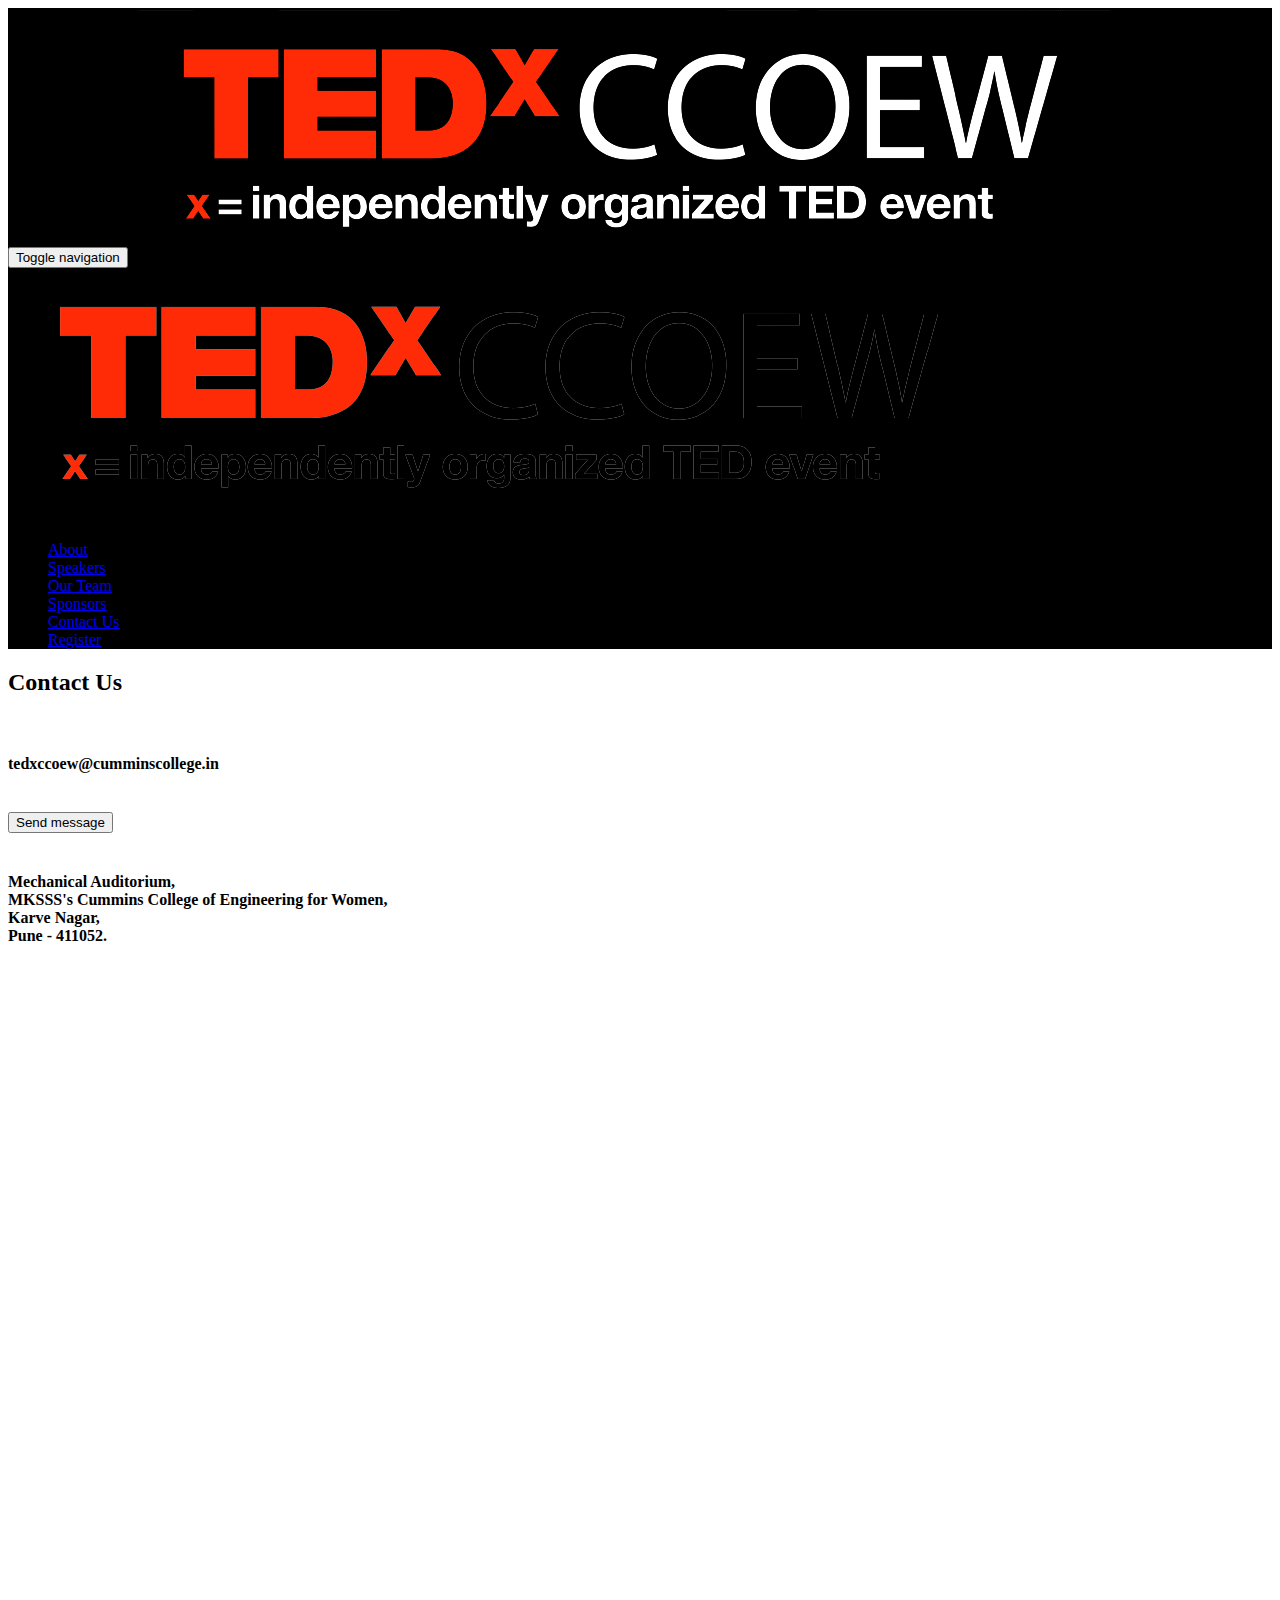
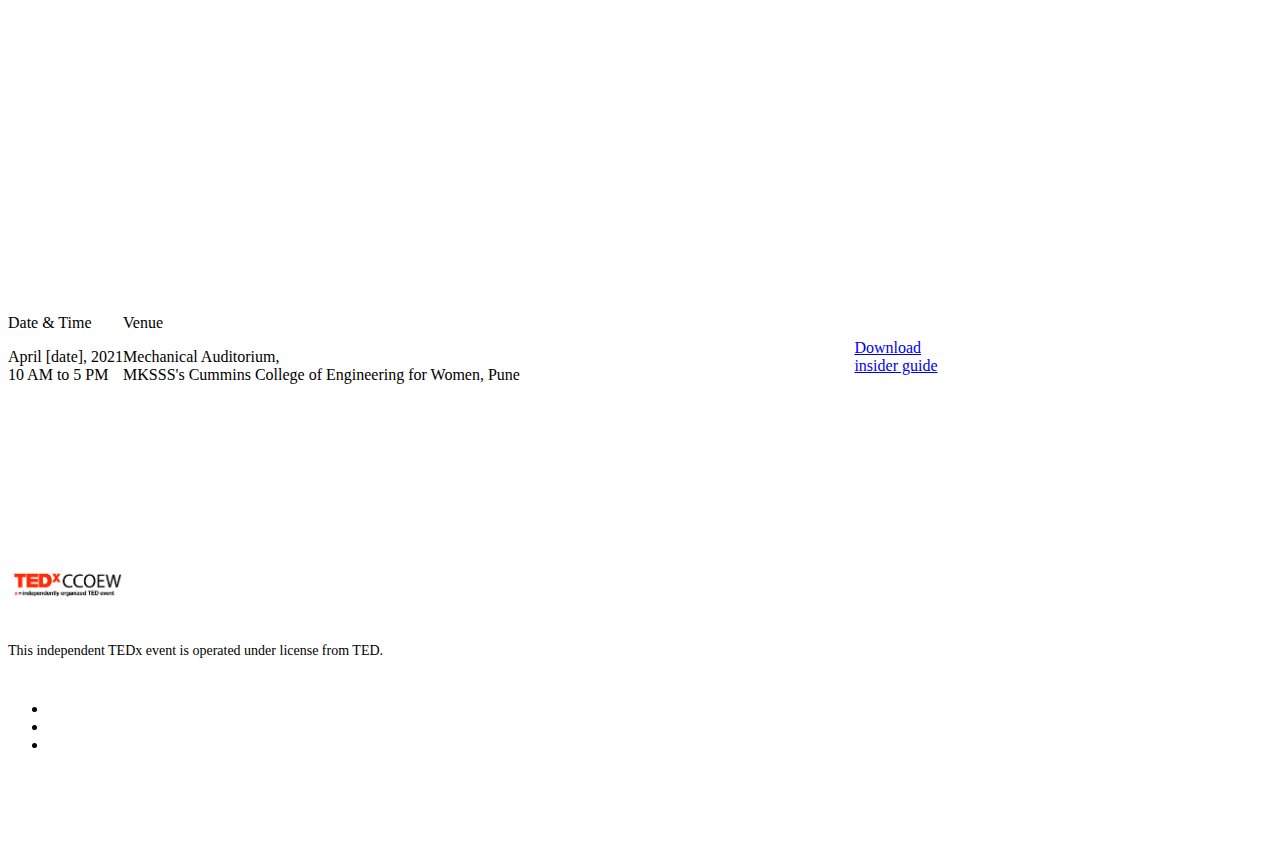
==== contact/index.html @ af70fc8d "map" ====
<!--
  Forked from github.com/faheel/TEDxJMI which is licensed under the terms of the MIT license.
  Using it as a starting point for TEDxCCOEW as allowed in the above license.  
-->

<!DOCTYPE html>
<!--[if lt IE 7]>      <html class="no-js lt-ie9 lt-ie8 lt-ie7" lang="en"> <![endif]-->
<!--[if IE 7]>         <html class="no-js lt-ie9 lt-ie8" lang="en"> <![endif]-->
<!--[if IE 8]>         <html class="no-js lt-ie9" lang="en"> <![endif]-->
<!--[if gt IE 8]><!-->
<html class="no-js" lang="en">
<!--<![endif]-->

<head>
  <meta charset="utf-8">
  <meta name="viewport" content="width=device-width, initial-scale=1.0, maximum-scale=1">
  <meta http-equiv="X-UA-Compatible" content="IE=edge">

  <!-- Title, icon, description and keywords -->
  <title>Contact Us | TEDxCCOEW</title>
  <link rel="shortcut icon" href="../res/images/favicon.ico">
  <meta name="description" content="Contact us at TEDxCCOEW, x = independently organised TED event. [Theme]. This April, at Cummins College of Engineering, Pune.">
  <meta name="keywords" content="TEDx, CCOEW, Cummins College of Engineering, Pune, event, talks">

  <!-- Social media tags -->
  <!-- Open Graph -->
  <meta property="og:title" content="Contact us at TEDxCCOEW">
  <meta property="og:description" content="TEDxCCOEW - [Theme]. This April, at Cummins College of Engineering, Pune.">
  <!-- CHANGE THE FOLLOWING -->
  <meta property="og:image" content="https://tedxjmi.com/res/images/logos/light-social.jpg">
  <meta property="og:url" content="https://tedxjmi.com/contact">
  <!-- Twitter -->
  <meta name="twitter:card" content="summary_large_image">
  <meta name="twitter:site" content="@TEDx_JMI">
  <!-- Google+ -->
  <meta itemprop="name" content="Contact us at TEDxCCOEW">
  <meta itemprop="description" content="TEDxCCOEW - [Theme]. This April, at Cummins College of Engineering, Pune.">
  <meta itemprop="image" content="https://tedxjmi.com/res/images/logos/light-social.jpg">

  <!-- Browser themes -->
  <meta name="theme-color" content="#000">

  <!-- Bootstrap -->
  <link rel="stylesheet" href="../res/css/bootstrap.min.css">

  <!-- Font Icons -->
  <link rel="stylesheet" href="../res/css/font-awesome.min.css">

  <!-- Plugins -->
  <link rel="stylesheet" href="../res/css/flickity.min.css">
  <link rel="stylesheet" href="../res/css/magnific-popup.css">

  <!-- Main styles -->
  <link rel="stylesheet" href="../res/css/main.css">
  <link rel="stylesheet" href="../res/css/style.css">

  <!-- Color skin -->
  <link rel="stylesheet" href="../res/css/color_red.css">

  <!-- Modernizr JS for IE8 support of HTML5 elements and media queries -->
  <!--[if lt IE 8]>
  <script src="../res/js/modernizr.min.js"></script>
  <![endif]-->
</head>

<body id="page-top">
  <!-- Navigation Start -->
  <nav id="navigation" class="navbar navbar-fixed-top navbar-dark">
    <div class="container">
      <div class="row">
        <div class="navbar-header col-lg-3">
          <button type="button" class="navbar-toggle collapsed" data-toggle="collapse" data-target="#navbar">
            <span class="sr-only">Toggle navigation</span>
            <span class="icon-bar"></span>
            <span class="icon-bar"></span>
            <span class="icon-bar"></span>
          </button>

          <a class="navbar-brand font-family-alt letter-spacing-1 text-extra-large text-uppercase" href="/">
            <img class="logo-navbar-dark" src="../res/images/logos/TEDxCCOEW-black-transparent.png" alt=""/>
            <img class="logo-navbar-white" src="../res/images/logos/TEDxCCOEW-white-transparent.png" alt=""/>
          </a>
        </div>
        <!-- //.navbar-header -->

        <div id="navbar" class="navbar-collapse collapse col-lg-9 pull-right">
          <ul class="nav navbar-nav font-family-alt letter-spacing-1 text-uppercase font-weight-700">
            <li><a href="/" class="line-height-unset">About</a></li>
            <li><a href="/speakers/" class="line-height-unset">Speakers</a></li>
            <li><a href="/our-team/" class="line-height-unset">Our Team</a></li>
            <!-- <li><a href="/alumni/" class="line-height-unset">Alumni</a></li> -->
            <li><a href="/sponsors/" class="line-height-unset">Sponsors</a></li>
            <li><a href="#page-top" class="page-scroll">Contact Us</a></li>
            <li class="bg-base-color">
              <a href="/register/" class="line-height-unset width-100">
                Register
              </a>
            </li>
          </ul>
        </div>
        <!-- //.navbar-collapse -->
      </div>
      <!-- //.row -->
    </div>
    <!-- //.container -->
  </nav>
  <!-- //Navigation End -->



  <!-- Section - Contact Start -->
  <section id="contact" class="bg-white-2">
    <div class="container">
      <div class="row no-padding-rl">
        <div class="col-md-12">
          <h2 class="font-family-alt font-weight-700 sm-title-large title-extra-large-2 text-gray-dark-2">
            Contact Us
          </h2>
          <span class="bg-base-color xs-margin-6 xs-no-margin-rl margin-3 no-margin-rl separator-line-extra-thick-long"></span>
        </div>
        <!-- //.col-md-10 -->
      </div>
      <!-- //.row -->

      <div class="row margin-4 no-margin-rl no-margin-bottom">
        <div class="col-md-5 no-padding-rl">
          <div class="row text-center">
            <i class="fa fa-envelope-o display-block text-base-color title-extra-large-2"></i>
            <br>
            <h4 class="font-weight-300 letter-spacing-1">
              <!-- <a href="mailto: tedxccoew@cumminscollege.in">tedxccoew@cumminscollege.in</a> -->
              tedxccoew@cumminscollege.in
            </h4>
          </div>
          <!-- //.row -->

          <!-- <p class="margin-8 no-margin-bottom no-margin-rl font-family-alt text-extra-large">
            Send us your queries by email.<br>
          </p> -->

          <br>

        <div class="row text-center">
          <button onclick=" window.open('https://v1bntyl2d8a.typeform.com/to/i5buuMxM', '_blank')" id="btn-form-contact" class="btn btn-base-color btn-medium" type="button">
            Send message 
          </button>
        </div>
      
<!-- 
          onclick="location.href='https://v1bntyl2d8a.typeform.com/to/i5buuMxM'" -->
          
          <!-- <button>Send us a message</button> -->
          <!-- <form name="contact" action="mailto: tedxccoew@cumminscollege.in" method="post" id="form-contact" enctype=”multipart/form-data” netlify>
            <div class="row margin-4 no-margin-rl">
              <input type="text" placeholder="Your Name" name="name" class="required" required>
              <input type="email" placeholder="Your Email" name="email" class="required email" required>
              <textarea placeholder="Your Message" name="message" class="required" required></textarea>
            </div>
             //.row -->

            <!-- <div class="row margin-4 no-margin-rl">
              <span class="display-block font-family-alt letter-spacing-1 text-gray-dark-2 text-small text-uppercase">
                * Please enter all fields correctly
              </span>
            </div> -->
            <!-- //.row -->

            <!-- <div class="row margin-4 no-margin-rl">
              <button id="btn-form-contact" type="submit" class="btn btn-base-color btn-medium">
                Send Message
              </button>
            </div>
             //row
          </form> -->
        </div>
        <!-- //.col-md-5 -->

        <div class="contact-address col-md-6 col-md-offset-1">
          <div class="row text-center">
            <i class="fa fa-map-marker display-block text-base-color title-extra-large-2"></i>
            <!-- <span class="display-block font-family-alt font-weight-700 letter-spacing-1 margin-5 no-margin-bottom no-margin-rl text-large text-uppercase">
              Our Location
            </span> -->
            <br>
            <h4 class="font-weight-300 letter-spacing-1">
              Mechanical Auditorium,
              <br>MKSSS's Cummins College of Engineering for Women,
              <br>Karve Nagar,
              <br>Pune - 411052.
            </h4>
          </div>
          <!-- //.row -->
          <!-- <div class="row text-center"> -->
            <div class="margin-8 no-margin-bottom no-margin-rl map">
              <!-- <iframe
                src="https://www.google.com/maps/embed?pb=!1m18!1m12!1m3!1d3783.9363813954847!2d73.81371991426745!3d18.48654067504037!2m3!1f0!2f0!3f0!3m2!1i1024!2i768!4f13.1!3m3!1m2!1s0x3bc2bf4376875bc1%3A0x87df75be1910a270!2sMKSSS&#39;s%20Cummins%20College%20of%20Engineering%20For%20Women%2C%20Pune!5e0!3m2!1sen!2sde!4v1612356189813!5m2!1sen!2sde"
                frameborder="0"
                allowfullscreen="">
              </iframe> -->
              <iframe 
                src="https://www.google.com/maps/embed?pb=!1m18!1m12!1m3!1d3783.9363813954847!2d73.81371991426745!3d18.48654067504037!2m3!1f0!2f0!3f0!3m2!1i1024!2i768!4f13.1!3m3!1m2!1s0x3bc2bf4376875bc1%3A0x87df75be1910a270!2sMKSSS&#39;s%20Cummins%20College%20of%20Engineering%20For%20Women%2C%20Pune!5e0!3m2!1sen!2sin!4v1614783598647!5m2!1sen!2sin" 
                width="100%" 
                height="600" 
                style="border:0;" 
                allowfullscreen="100%" 
                loading="lazy">
              </iframe>
            </div>
            <!-- //.map -->
          <!-- </div> -->
          <!-- //.row -->
        </div>
        <!-- //.col-md-6 -->
      </div>
      <!-- //.row -->
    </div>
    <!-- //.container -->
  </section>
  <!-- //Section - Contact End -->



  <!-- Section - Event banner start -->
  <section id="event-banner" class="bg-white pull-up">
    <div class="container">
      <div class="row">
        <div class="col-sm-4 text-center">
          <i class="fa fa-clock-o display-block text-base-color title-extra-large-2"></i>
          <span class="display-block font-family-alt font-weight-700 letter-spacing-1 margin-5 no-margin-bottom no-margin-rl text-large text-uppercase">
            Date &amp; Time
          </span>
          <p class="margin-3 font-family-alt no-margin-bottom no-margin-rl title-small text-gray-dark-2">
            April [date], 2021<br>
            10 AM to 5 PM
          </p>
        </div>
        <!-- //.col-sm-4 -->

        <div class="col-sm-4 xs-margin-8 xs-no-margin-bottom xs-no-margin-rl text-center">
          <i class="fa fa-map-marker display-block text-base-color title-extra-large-2"></i>
          <span class="display-block font-family-alt font-weight-700 letter-spacing-1 margin-5 no-margin-bottom no-margin-rl text-large text-uppercase">
            Venue
          </span>
          <p class="margin-3 font-family-alt no-margin-bottom no-margin-rl title-small text-gray-dark-2">
            Mechanical Auditorium,<br>
            MKSSS's Cummins College of Engineering for Women, Pune
          </p>
        </div>
        <!-- //.col-sm-4 -->

        <!-- FLOW OF EVENTS THINGY FOR THE EVENT - TO BE ADDED -->
        <div id="banner-registration" class="col-sm-4 xs-margin-8 xs-no-margin-bottom xs-no-margin-rl text-center">
          <a href="/res/insider_guide.pdf" class="btn btn-outline-base-color sm-btn-medium btn-large no-margin-rl">
            <span>Download<br>insider guide</span>
          </a>
        </div>
        <!-- //.col-sm-4 -->
      </div>
      <!-- //.row -->
    </div>
  </section>
  <!-- //Section - Event banner end -->



  <!-- Section - Parallax banner start -->
  <section id="home-bg-parallax" class="height-50 no-padding overflow-hidden width-100">
    <!-- BG Parallax -->
    <div class="bg-parallax bg-overlay-black-5 width-100"></div>

    <div class="display-table height-100 position-absolute position-top position-left width-100">
      <div class="display-table-cell vertical-align-middle">
        <div class="container">
          <div class="row">
            <div class="countdown-timer">
              <div class="days">
                <span class="value">00</span>
                <span class="label">DAYS</span>
              </div>
              <div class="hours">
                <span class="value">00</span>
                <span class="label">HOURS</span>
              </div>
              <div class="minutes">
                <span class="value">00</span>
                <span class="label">MINS</span>
              </div>
              <div class="seconds">
                <span class="value">00</span>
                <span class="label">SEC</span>
              </div>
            </div>
          </div>
          <!-- //.row -->
        </div>
        <!-- //.container -->
      </div>
      <!-- //.display-table-cell -->
    </div>
    <!-- //.display-table -->
  </section>
  <!-- //Section - Parallax banner end -->



  <!-- Footer Start -->
  <footer class="footer bg-white">
    <div class="container">
      <div class="row">
        <div class="col-sm-4">
          <div class="footer-logo xs-text-center">
            <img src="../res/images/logos/TEDxCCOEW-white.png" alt="">
          </div>
          <!-- //.footer-logo -->
          <p class="disclaimer xs-text-center">
            This independent TEDx event is operated under license from TED.
          </p>
          <!-- //.disclaimer -->
        </div>
        <!-- //.col-sm-4 -->

        <div class="col-sm-8">
          <div class="footer-social text-right">
            <ul class="list-inline list-unstyled no-margin xs-text-center xs-title-small title-medium">
              <li><a href="https://www.facebook.com/tedxccoew2021"><i class="fa fa-facebook"></i></a></li>
              <!-- <li><a href="https://twitter.com/TEDx_JMI"><i class="fa fa-twitter"></i></a></li> -->
              <li><a href="https://www.linkedin.com/company/tedxccoew/"><i class="fa fa-linkedin"></i></a></li>
              <li><a href="https://www.instagram.com/tedxccoew/"><i class="fa fa-instagram"></i></a></li>
            </ul>
          </div>
          <!-- //.footer-social -->
        </div>
        <!-- //.col-sm-8 -->
      </div>
      <!-- //.row -->
    </div>
    <!-- //.container -->
  </footer>
  <!-- //Footer End -->


  <!-- Scroll to top -->
  <a href="#page-top" class="page-scroll scroll-to-top"><i class="fa fa-angle-up"></i></a>


  <!-- jQuery -->
  <script src="../res/js/jquery.min.js"></script>

  <!-- Bootstrap -->
  <script src="../res/js/bootstrap.min.js"></script>

  <!-- Plugins -->
  <script src="../res/js/pace.min.js"></script>
  <script src="../res/js/debouncer.min.js"></script>
  <script src="../res/js/jquery.easing.min.js"></script>
  <script src="../res/js/jquery.inview.min.js"></script>
  <script src="../res/js/jquery.matchHeight.js"></script>
  <script src="../res/js/isotope.pkgd.min.js"></script>
  <script src="../res/js/imagesloaded.pkgd.min.js"></script>
  <script src="../res/js/flickity.pkgd.min.js"></script>
  <script src="../res/js/jquery.magnific-popup.min.js"></script>
  <script src="../res/js/jquery.validate.min.js"></script>

  <!-- BG Parallax JS -->
  <script src="../res/js/TweenMax.min.js"></script>
  <script src="../res/js/ScrollMagic.min.js"></script>
  <script src="../res/js/animation.gsap.min.js"></script>

  <!-- Theme -->
  <script src="../res/js/main.js"></script>

  <!-- Countdown -->
  <script src="../res/js/jquery.countdown.min.js"></script>
  <script src="../res/js/countdown.js"></script>

</body>

</html>
---- res/css/style.css ----
/*
  Table of contents
  -----------------
  01. Navbar
  02. Section - Home
    - Home BG Static (default)
    - Home BG Parallax
    - Home BG Slideshow
    - Home BG Slider
  03. Countdown
  04. Intro
  05. Section - Team
  06. Section - Speakers
  07. Section - Venue
  08. Section - Schedule
    - Carousel Schedule
    - Timeline
  09. Milestones
  10. Section - FAQ
    - Accordions
    - Nav Stacked
  11. Section - Ticket
    - Testimonial
    - Pricing
  12. Section - Register
  13. Section - Contact
    - Google map
    - Forms
  14. Event bottom banner
  15. Countdown timer
  16. Footer
  17. Responsive images
  18. Features box
*/



/*
  Navbar
  ------
*/

.navbar-dark {
  background-color: black;
}

.navbar-fixed-top .navbar-collapse,
.navbar-fixed-bottom .navbar-collapse {
  max-height: inherit;
}



/*
  Section - Home
  --------------
*/

/* Home BG Static (default) */

#home {
  background: url("../images/ccoew-bg-1.jpg");
}


/* Home BG Parallax */

#home-bg-parallax > .bg-parallax {
  background: url("../images/bg-parallax.jpg");
}


/* Home BG Slideshow */

#home-bg-slideshow .bg-slideshow-wrapper .slides > .bg-cover:nth-child(1) {
  background: url("../images/ccoew-bg-1.jpg");
}
#home-bg-slideshow .bg-slideshow-wrapper .slides > .bg-cover:nth-child(2) {
  background: url("../images/ccoew-bg-2.jpg");
}
#home-bg-slideshow .bg-slideshow-wrapper .slides > .bg-cover:nth-child(3) {
  background: url("../images/ccoew-bg-3.jpg");
}


/* Home BG Slider */

#home-bg-slider .bg-slider-wrapper .flickity-slider .bg-cover:nth-child(1) {
  background: url("../images/ccoew-bg-1.jpg");
}
#home-bg-slider .bg-slider-wrapper .flickity-slider .bg-cover:nth-child(2) {
  background: url("../images/ccoew-bg-2.jpg");
}
#home-bg-slider .bg-slider-wrapper .flickity-slider .bg-cover:nth-child(3) {
  background: url("../images/ccoew-bg-3.jpg");
}
#home-bg-slideshow .display-table-cell,
#home-bg-slider .display-table-cell {
  position: relative;
  z-index: 20;
}



/*
  Countdown
  ---------
*/

.countdown {
  -webkit-box-shadow: 5px 5px 30px 0px rgba(0, 0, 0, 0.03);
  -moz-box-shadow: 5px 5px 30px 0px rgba(0, 0, 0, 0.03);
  box-shadow: 5px 5px 30px 0px rgba(0, 0, 0, 0.03);
  top: -35px;
  z-index: 20;
}
.countdown .clock {
  height: 70px;
  text-align: center;
}
@media (min-width: 992px) {
  .countdown .clock {
    height: 88px;
    text-align: right;
  }
}
.countdown .clock-item {
  color: #ffffff;
  font-family: "Catamaran", sans-serif;
  border-radius: 2px;
  display: inline-block;
  height: 100%;
  letter-spacing: 1px;
  margin-right: 5px;
  position: relative;
  text-align: center;
  text-transform: uppercase;
  width: 60px;
}
.countdown .clock-item:last-child {
  margin-right: 0;
}
@media (min-width: 992px) {
  .countdown .clock-item {
    margin-right: 7px;
    width: 75px;
  }
}



/*
  Intro
  -----
*/

#intro .features-box .bg-cover {
  -ms-backface-visibility: hidden;
  -moz-backface-visibility: hidden;
  -webkit-backface-visibility: hidden;
  height: 192px;
}
#intro .features-box:nth-child(1) .bg-cover {
  background-image: url("../images/intro-1.jpg");
}
#intro .features-box:nth-child(2) .bg-cover {
  background-image: url("../images/intro-2.jpg");
}
#intro .features-box:nth-child(3) .bg-cover {
  background-image: url("../images/intro-3.jpg");
}



/*
  Section - Team
  --------------
*/

.member-box {
  margin-bottom: 24px;
}

.member-box .img-wrapper {
  object-fit: cover;
}

.organizer-coorganizer {
  display: flex;
  align-items: center;
  justify-content: center;
}



/*
  Section - Speakers
  ------------------
*/

.speaker-box {
  margin-bottom: 24px;
}



/*
  Section - Venue
  ---------------
*/

#venue {
  background-image: url("../images/bg-venue.jpg");
  background-position: center bottom !important;
}



/*
  Section - Schedule
  ------------------
*/

#schedule .nav-tabs > li.active > a,
#schedule .nav-tabs > li.active > a:hover,
#schedule .nav-tabs > li.active > a:focus {
  background-color: #626262;
  color: #ffffff;
}
#schedule .nav-tabs > li > a {
  color: #272727;
}
#schedule .td-session-number {
  width: 110px;
}


/* Carousel Schedule */

.carousel-schedule .carousel-cell {
  width: 100%;
}
@media (min-width: 768px) {
  .carousel-schedule .carousel-cell {
    width: 50%;
  }
}


/* Timeline */

.flickity-enabled.is-draggable .flickity-viewport,
.flickity-enabled.is-draggable .flickity-viewport.is-pointer-down {
  cursor: url("../images/icons/left-right-dark.png"), move;
  cursor: url("../images/icons/left-right-dark.png"), -webkit-grab;
  cursor: url("../images/icons/left-right-dark.png"), grab;
}
.timeline ul {
  margin-left: 20px;
  padding: 15px 0 20px;
}
.timeline ul:before {
  background-color: #dfdfdf;
  border-radius: 50%;
  bottom: 0;
  content: '';
  display: block;
  height: 8px;
  left: 0;
  margin-left: -4px;
  position: absolute;
  width: 8px;
}
.timeline-item {
  padding: 13px 0 13px 33px;
}
.timeline-item:before {
  background-color: #ffffff;
  border: 1px solid #989898;
  border-radius: 50%;
  content: '';
  display: block;
  height: 12px;
  left: 0;
  margin-left: -6px;
  margin-top: -6px;
  position: absolute;
  top: 50%;
  width: 12px;
}
.timeline-item.highlight:before {
  background-color: #989898;
  border: 1px solid #989898;
}
.timeline-content {
  -webkit-box-shadow: 5px 5px 30px 0px rgba(0, 0, 0, 0.03);
  -moz-box-shadow: 5px 5px 30px 0px rgba(0, 0, 0, 0.03);
  box-shadow: 5px 5px 30px 0px rgba(0, 0, 0, 0.03);
  padding: 16px;
}



/*
  Milestones
  ----------
*/

#milestones {
  background-image: url("../images/bg-milestones.jpg");
}



/*
  Section - FAQ
  -------------
*/

/* Accordions */

.panel-group .panel {
  border: 1px solid #dfdfdf;
  -webkit-box-shadow: none;
  box-shadow: none;
  margin-bottom: 17px;
}
.panel-group .panel:last-child {
  margin-bottom: 0;
}
.panel-group .panel.active .panel-heading {
  background-color: #989898;
}
.panel-group .panel.active .panel-heading .panel-title a {
  color: #ffffff;
}
.panel-group .panel.active .panel-heading .panel-title a:before {
  color: #ffffff;
}
.panel-group .panel + .panel {
  margin-top: 0;
}
.panel-group .panel-heading + .panel-collapse > .panel-body {
  border-top: 1px solid #dfdfdf;
}
.panel-heading {
  background-color: transparent;
  border-radius: 0;
  padding: 0;
}
.panel-title a {
  color: #272727;
  display: block;
  padding: 14px 18px 14px 38px;
  position: relative;
}
.panel-title a:before {
  color: #989898;
  content: '\f107';
  display: block;
  font-family: "FontAwesome", sans-serif;
  font-size: 14px;
  left: 0;
  padding: 14px 18px;
  position: absolute;
  top: 0;
}
.panel-title a.collapsed:before {
  content: '\f105';
}
.panel-title a span {
  margin-right: 4px;
}
.panel-body {
  padding: 18px 20px 8px;
}
.panel-body p {
  max-width: 600px;
}


/* Nav Stacked */

.nav.nav-pills.nav-stacked > li:first-child > a {
  border-top-right-radius: 4px !important;
  border-top-left-radius: 4px !important;
}
.nav.nav-pills.nav-stacked > li:last-child > a {
  border-bottom-right-radius: 4px !important;
  border-bottom-left-radius: 4px !important;
}
.nav.nav-pills.nav-stacked > li > a {
  color: #272727;
  padding: 14px 18px;
}



/*
  Section - Ticket
*/

/* Testimonial */

.testimonial {
  max-width: 400px;
}
.testimonial-avatar {
  margin-top: 25px;
}
.testimonial-avatar img {
  left: 0;
  max-height: 75px;
  position: absolute;
  top: 0;
}
.testimonial-avatar-label {
  height: 75px;
  padding-left: 95px;
}


/* Pricing */

.pricing.box-shadow-yes {
  -webkit-box-shadow: 5px 5px 30px 0px rgba(0, 0, 0, 0.05);
  -moz-box-shadow: 5px 5px 30px 0px rgba(0, 0, 0, 0.05);
  box-shadow: 5px 5px 30px 0px rgba(0, 0, 0, 0.05);
}
.pricing.box-shadow-yes:hover {
  -webkit-box-shadow: 5px 5px 50px 0px rgba(0, 0, 0, 0.1);
  -moz-box-shadow: 5px 5px 50px 0px rgba(0, 0, 0, 0.1);
  box-shadow: 5px 5px 50px 0px rgba(0, 0, 0, 0.1);
}
.pricing-dollar {
  bottom: 28px;
}
.pricing ul > li {
  position: relative;
  margin-top: 10px;
}
.pricing ul > li.check-mark {
  padding-left: 32px;
}
.pricing ul > li.check-mark:before {
  background-color: #989898;
  border-radius: 50%;
  color: #ffffff;
  content: '\2713';
  display: block;
  font-size: 11px;
  left: 0;
  line-height: 20px;
  height: 18px;
  position: absolute;
  text-align: center;
  top: 1px;
  width: 18px;
}
.pricing ul > li:first-child {
  margin-top: 0;
}



/*
  Section - Register
  ------------------
*/

#register {
  background-image: url("../images/bg-register.jpg");
}
#register .form-wrapper {
  background: rgba(0, 0, 0, 0.8);
}
#register textarea {
  height: 120px;
}



/*
  Section - Contact
  -----------------
*/

#form-contact textarea {
  height: 120px;
  margin-bottom: 0;
}
@media (max-width: 991px) {
  #form-contact button {
    margin-top: 20px;
  }
}


@media (max-width: 991px) {
  .contact-address {
    margin-top: 48px;
    padding-top: 32px;
    border-top: 1px solid #dfdfdf;
  }
}


/* Google map */

.map {
  position: relative;
  padding-bottom: 100%;    /* aspect ratio 1:1 */
  height: 0;
  overflow: hidden;
}
@media (min-width:420px) {
  .map {
    padding-bottom: 75%;    /* aspect ratio 3:4 */
  }
}
@media (min-width:540px) {
  .map {
    padding-bottom: 60%;    /* aspect ratio 3:5 */
  }
}
@media (min-width:800px) {
  .map {
    padding-bottom: 75%;    /* aspect ratio 3:4 */
  }
}
.map iframe {
  position: absolute;
  border: 0;
  top: 0;
  left: 0;
  width: 100% !important;
  height: 100% !important;
}


/* Forms */

.form {
  position: relative;
  height: 0;
  overflow: hidden;
  border: 0;
}
.form iframe {
  position: absolute;
  top: 0;
  left: 0;
  width: 100% !important;
  height: 100% !important;
}
#volunteer-form {
  padding-bottom: 3000px;    /* height */
}
#nominate-speaker-form {
  padding-bottom: 1950px;    /* height */
}



/*
  Event bottom banner
  -------------------
*/
#event-banner {
  background-image: url("https://toptal.com/designers/subtlepatterns/patterns/whitediamond.png");
}
#event-banner .row {
  display: flex;
  flex-direction: column;
}
#event-banner .row #banner-registration {
  margin-left: auto;
  margin-right: auto;
}
@media (min-width: 768px) {
  #event-banner .row {
    flex-direction: row;
  }
  #event-banner .row #banner-registration {
    margin: auto;
  }
}



/*
  Countdown timer
  ---------------
*/

.countdown-timer {
  display: flex;
  justify-content: center;
}
.countdown-timer div {
  display: flex;
  flex-direction: column;
  padding-left: 2%;
  padding-right: 2%;
}
.countdown-timer .value {
  font-family: Roboto, sans-serif;
  font-size: 36px;
  font-weight: 800;
  color: white;
  align-self: center;
}
.countdown-timer .label {
  font-family: Catamaran, sans-serif;
  font-size: 16px;
  font-weight: 500;
  color: rgba(255, 255, 255, 0.75);
  padding-top: 8px;
  align-self: center;
}
@media (min-width:420px) {
  .countdown-timer .value {
    font-size: 48px;
  }
  .countdown-timer .label {
    padding-top: 16px;
  }
}
@media (min-width:600px) {
  .countdown-timer .value {
    font-size: 56px;
  }
  .countdown-timer .label {
    font-size: 18px;
  }
}
@media (min-width:900px) {
  .countdown-timer .value {
    font-size: 64px;
  }
  .countdown-timer .label {
    padding-top: 24px;
  }
}



/*
  Footer
  ------
*/

.footer {
  padding: 50px 0 32px;
}
.footer-logo {
  padding-bottom: 25px;
}
.footer-logo img {
  width: 120px;
}
.footer .disclaimer {
  padding-bottom: 25px;
  font-size: 14px;
}
.footer-social {
  padding-bottom: 20px;
}
@media (min-width: 768px) {
  .footer-social {
    padding-bottom: 50px;
  }
}
.footer-social ul > li {
  padding-right: 15px;
  padding-left: 15px;
}
@media (min-width: 768px) {
  .footer-social ul > li {
    padding-right: 20px;
    padding-left: 20px;
  }
}
.footer-copyright {
  padding-top: 32px;
}



/*
  Responsive images
  -----------------
*/

.img-wrapper {
  position: relative;
  padding-bottom: 133.33%;    /* 4:3 aspect ratio */
  overflow: hidden;
  width: 100%;
}
.img-wrapper img {
  position: absolute;
  top: 0;
  left: 0;
  height: 100%;
  margin: auto;
}



/*
  Features box
  ------------
*/

@media (min-width: 768px) {
  .row .features-box {
    margin-bottom: 15px;
  }
  .row .features-box:last-child {
    margin-bottom: 0;
  }
}
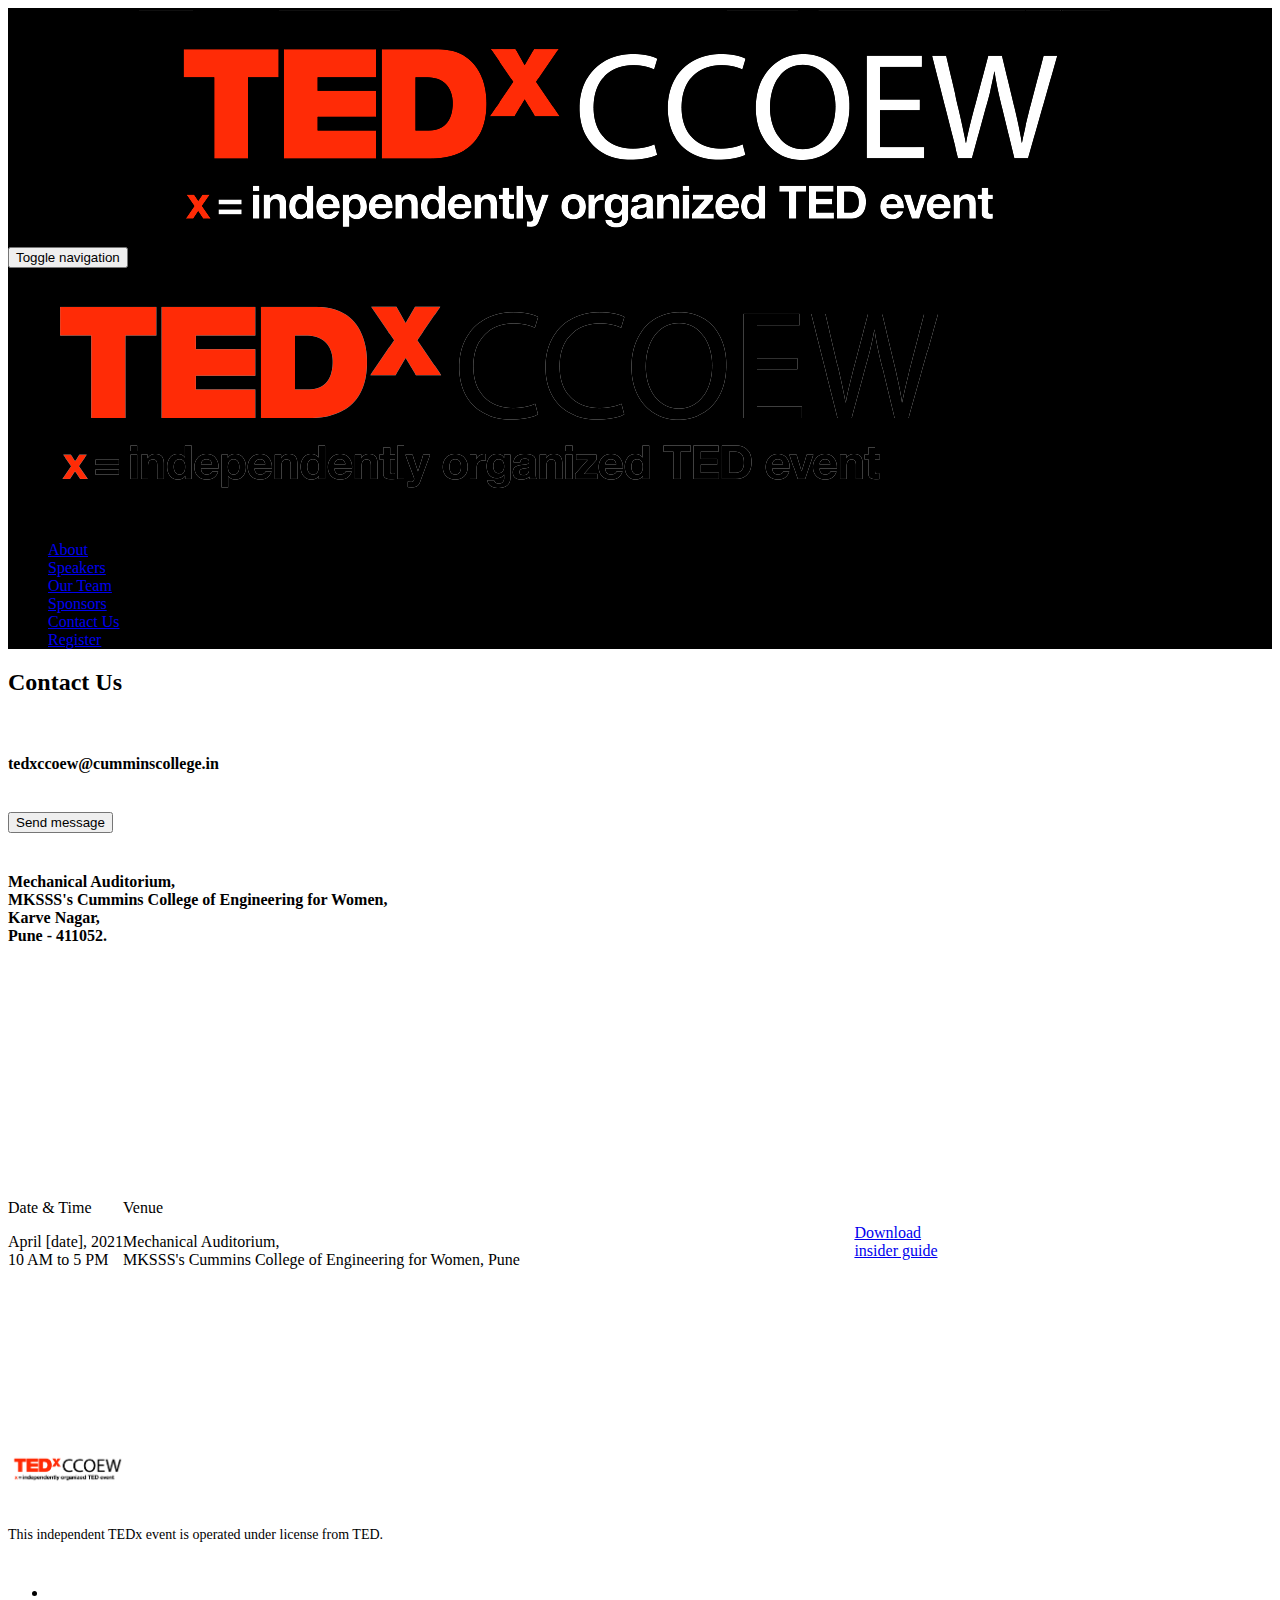
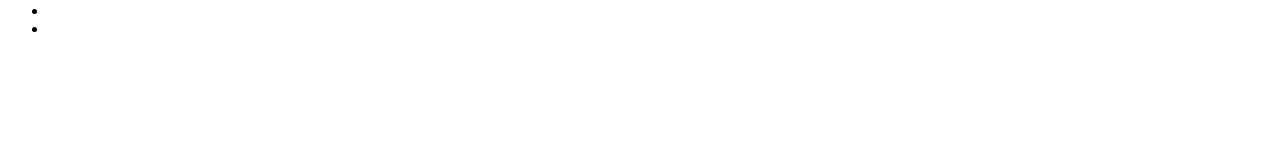
==== commit f603d261: "map" ====
--- a/contact/index.html
+++ b/contact/index.html
@@ -191,21 +191,30 @@
           </div>
           <!-- //.row -->
           <!-- <div class="row text-center"> -->
-            <div class="margin-8 no-margin-bottom no-margin-rl map">
+            <!-- <div class="margin-8 no-margin-bottom no-margin-rl map"> -->
               <!-- <iframe
                 src="https://www.google.com/maps/embed?pb=!1m18!1m12!1m3!1d3783.9363813954847!2d73.81371991426745!3d18.48654067504037!2m3!1f0!2f0!3f0!3m2!1i1024!2i768!4f13.1!3m3!1m2!1s0x3bc2bf4376875bc1%3A0x87df75be1910a270!2sMKSSS&#39;s%20Cummins%20College%20of%20Engineering%20For%20Women%2C%20Pune!5e0!3m2!1sen!2sde!4v1612356189813!5m2!1sen!2sde"
                 frameborder="0"
                 allowfullscreen="">
               </iframe> -->
-              <iframe 
+              <!-- <iframe 
                 src="https://www.google.com/maps/embed?pb=!1m18!1m12!1m3!1d3783.9363813954847!2d73.81371991426745!3d18.48654067504037!2m3!1f0!2f0!3f0!3m2!1i1024!2i768!4f13.1!3m3!1m2!1s0x3bc2bf4376875bc1%3A0x87df75be1910a270!2sMKSSS&#39;s%20Cummins%20College%20of%20Engineering%20For%20Women%2C%20Pune!5e0!3m2!1sen!2sin!4v1614783598647!5m2!1sen!2sin" 
                 width="100%" 
                 height="600" 
                 style="border:0;" 
-                allowfullscreen="100%" 
+                allowfullscreen="" 
                 loading="lazy">
               </iframe>
-            </div>
+            </div> -->
+            <div style="width: 100%; margin-top: 50px;">
+              <iframe 
+                src="https://www.google.com/maps/embed?pb=!1m18!1m12!1m3!1d3783.9363813954847!2d73.81371991426745!3d18.48654067504037!2m3!1f0!2f0!3f0!3m2!1i1024!2i768!4f13.1!3m3!1m2!1s0x3bc2bf4376875bc1%3A0x87df75be1910a270!2sMKSSS&#39;s%20Cummins%20College%20of%20Engineering%20For%20Women%2C%20Pune!5e0!3m2!1sen!2sde!4v1612356189813!5m2!1sen!2sde" 
+                width="100%" 
+                height="200" 
+                frameborder="0" 
+                style="border:0">
+              </iframe>
+           </div>
             <!-- //.map -->
           <!-- </div> -->
           <!-- //.row -->
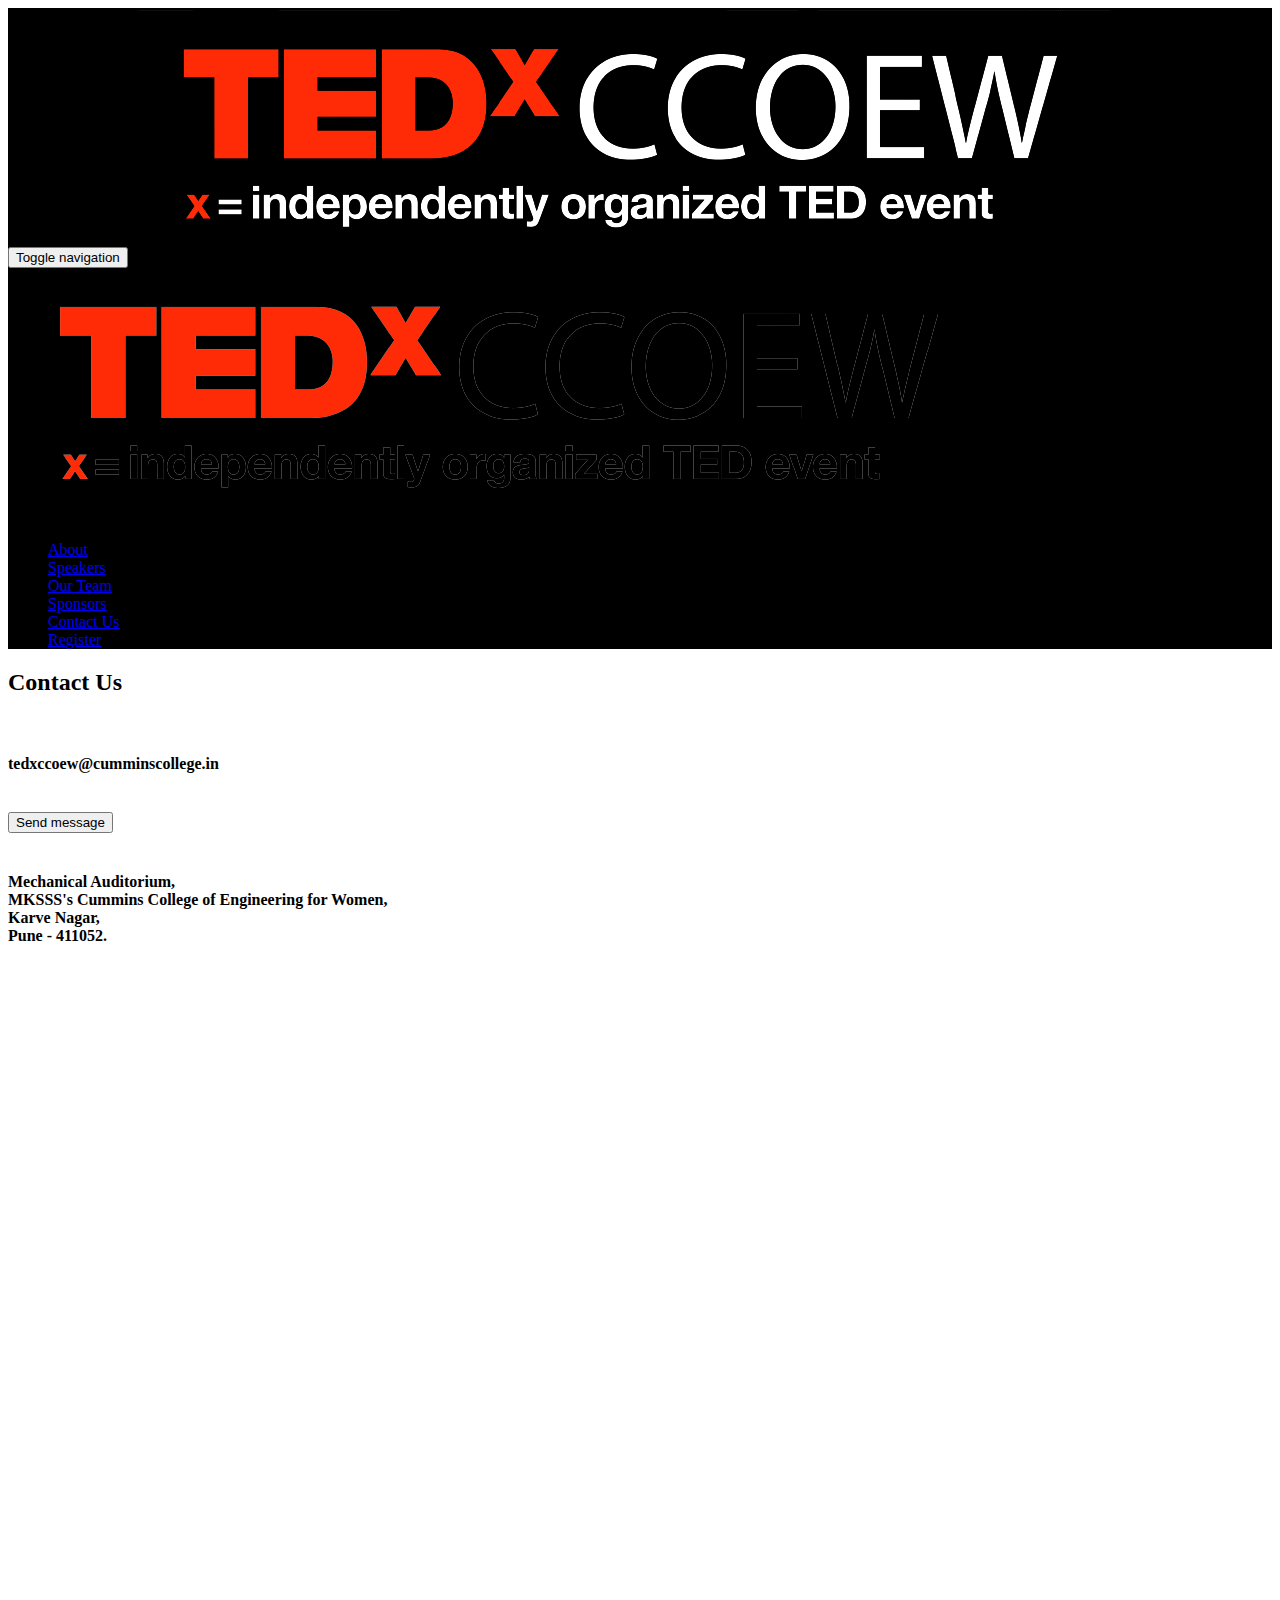
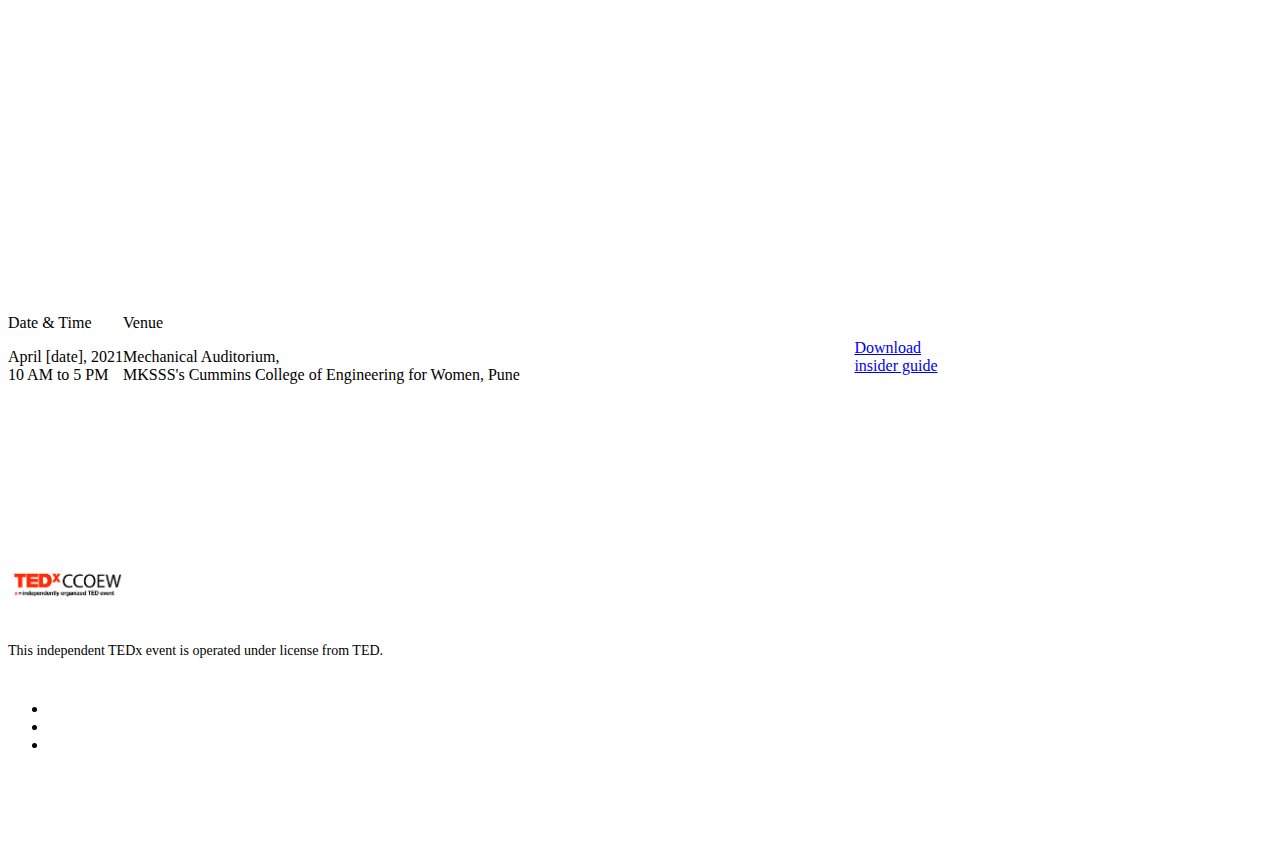
==== commit 3238e200: "map" ====
--- a/contact/index.html
+++ b/contact/index.html
@@ -191,12 +191,12 @@
           </div>
           <!-- //.row -->
           <!-- <div class="row text-center"> -->
-            <!-- <div class="margin-8 no-margin-bottom no-margin-rl map"> -->
-              <!-- <iframe
+            <div class="margin-8 no-margin-bottom no-margin-rl map">
+              <iframe
                 src="https://www.google.com/maps/embed?pb=!1m18!1m12!1m3!1d3783.9363813954847!2d73.81371991426745!3d18.48654067504037!2m3!1f0!2f0!3f0!3m2!1i1024!2i768!4f13.1!3m3!1m2!1s0x3bc2bf4376875bc1%3A0x87df75be1910a270!2sMKSSS&#39;s%20Cummins%20College%20of%20Engineering%20For%20Women%2C%20Pune!5e0!3m2!1sen!2sde!4v1612356189813!5m2!1sen!2sde"
                 frameborder="0"
                 allowfullscreen="">
-              </iframe> -->
+              </iframe>
               <!-- <iframe 
                 src="https://www.google.com/maps/embed?pb=!1m18!1m12!1m3!1d3783.9363813954847!2d73.81371991426745!3d18.48654067504037!2m3!1f0!2f0!3f0!3m2!1i1024!2i768!4f13.1!3m3!1m2!1s0x3bc2bf4376875bc1%3A0x87df75be1910a270!2sMKSSS&#39;s%20Cummins%20College%20of%20Engineering%20For%20Women%2C%20Pune!5e0!3m2!1sen!2sin!4v1614783598647!5m2!1sen!2sin" 
                 width="100%" 
@@ -204,9 +204,9 @@
                 style="border:0;" 
                 allowfullscreen="" 
                 loading="lazy">
-              </iframe>
-            </div> -->
-            <div style="width: 100%; margin-top: 50px;">
+              </iframe> -->
+            </div>
+            <!-- <div style="width: 100%; margin-top: 50px;">
               <iframe 
                 src="https://www.google.com/maps/embed?pb=!1m18!1m12!1m3!1d3783.9363813954847!2d73.81371991426745!3d18.48654067504037!2m3!1f0!2f0!3f0!3m2!1i1024!2i768!4f13.1!3m3!1m2!1s0x3bc2bf4376875bc1%3A0x87df75be1910a270!2sMKSSS&#39;s%20Cummins%20College%20of%20Engineering%20For%20Women%2C%20Pune!5e0!3m2!1sen!2sde!4v1612356189813!5m2!1sen!2sde" 
                 width="100%" 
@@ -214,7 +214,7 @@
                 frameborder="0" 
                 style="border:0">
               </iframe>
-           </div>
+           </div> -->
             <!-- //.map -->
           <!-- </div> -->
           <!-- //.row -->
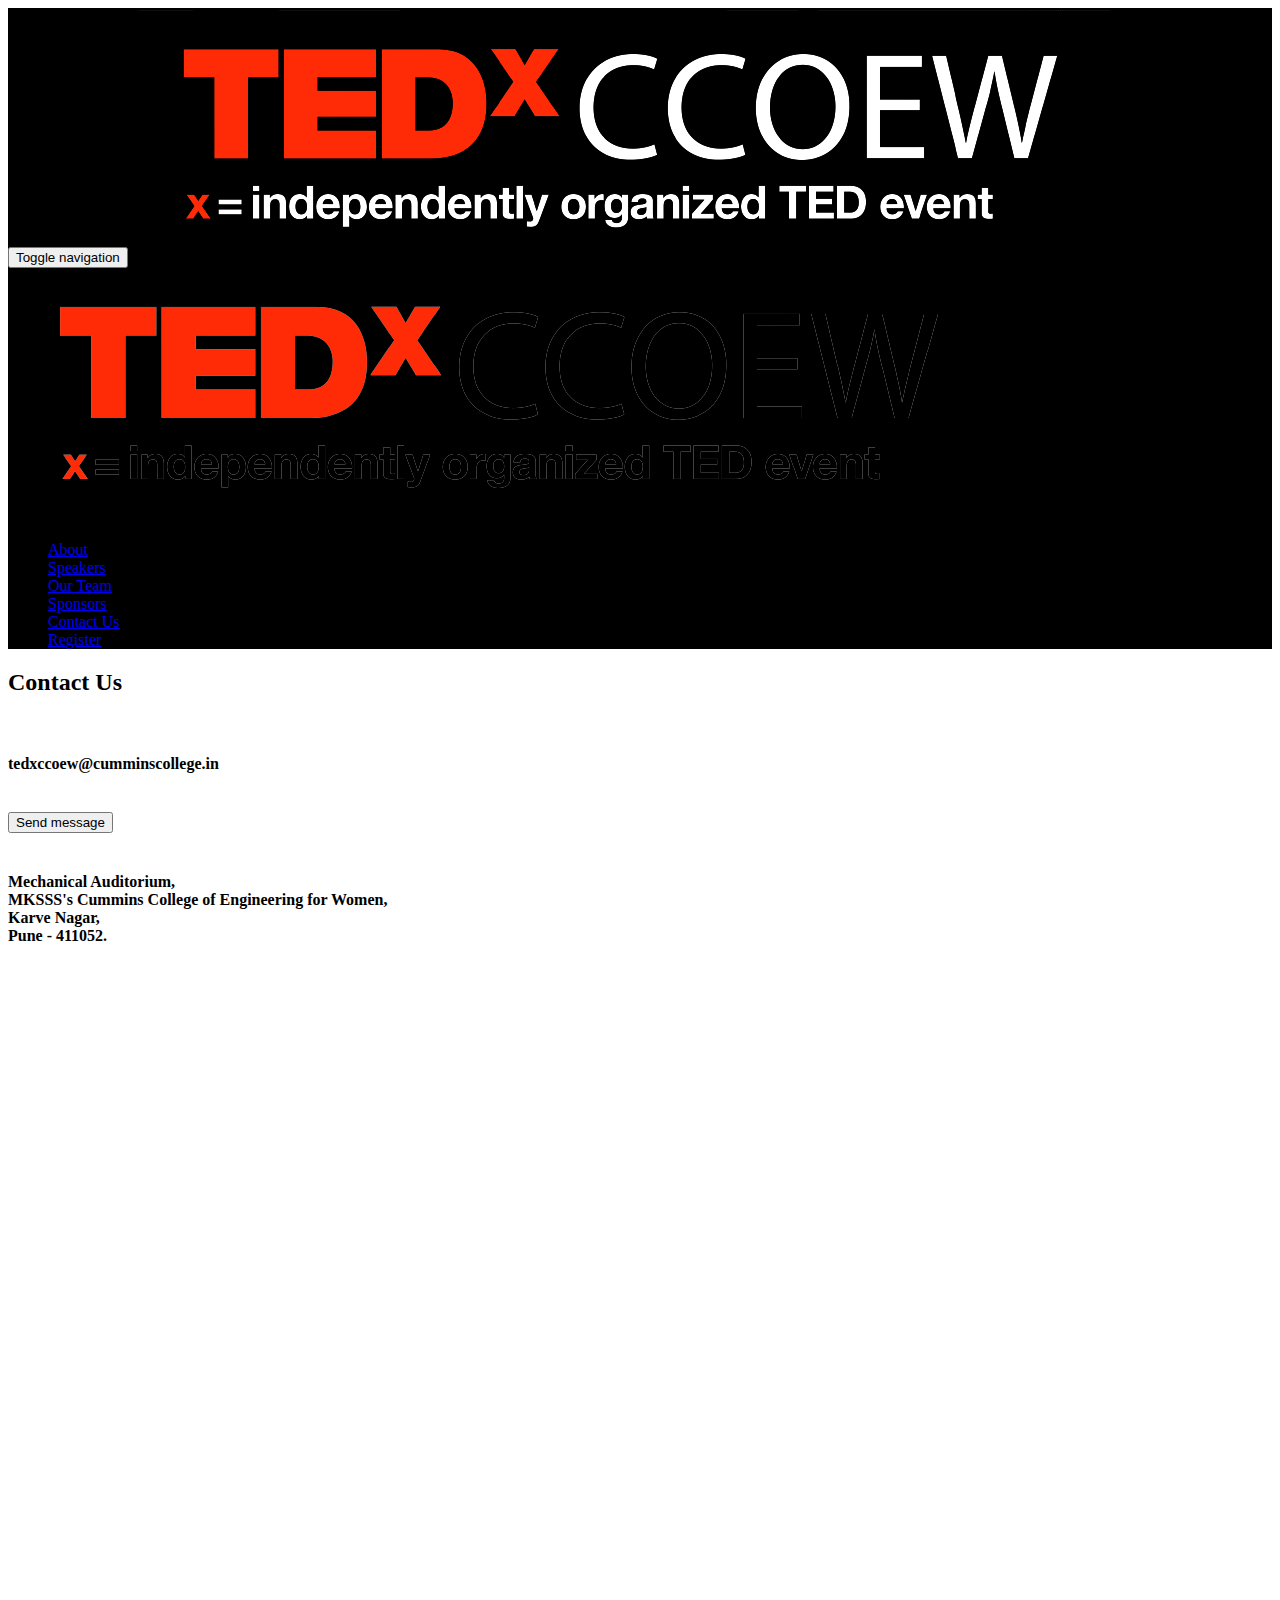
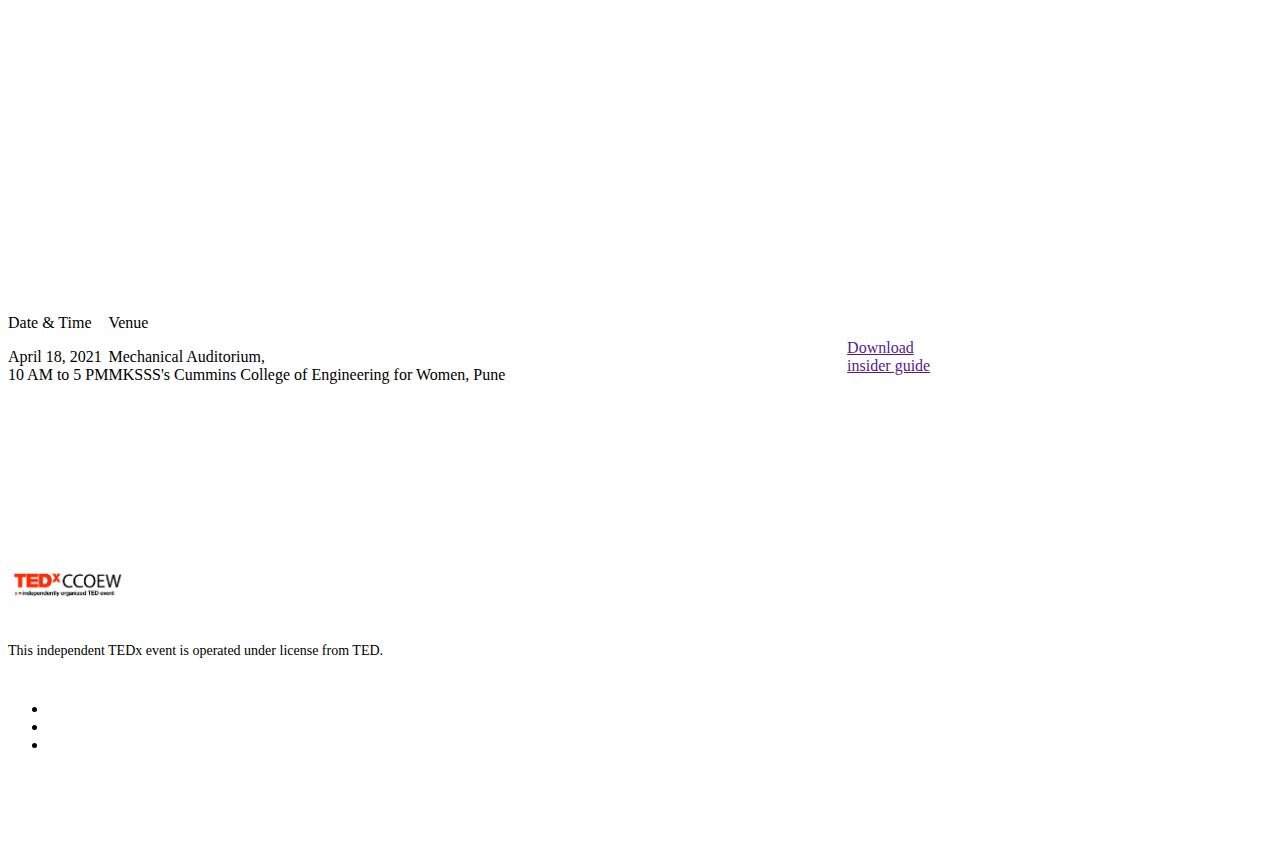
==== commit c1b3b376: "speaker photos" ====
--- a/contact/index.html
+++ b/contact/index.html
@@ -19,24 +19,16 @@
   <!-- Title, icon, description and keywords -->
   <title>Contact Us | TEDxCCOEW</title>
   <link rel="shortcut icon" href="../res/images/favicon.ico">
-  <meta name="description" content="Contact us at TEDxCCOEW, x = independently organised TED event. [Theme]. This April, at Cummins College of Engineering, Pune.">
+  <meta name="description" content="Contact us at TEDxCCOEW, x = independently organised TED event. Strings. This April, at Cummins College of Engineering, Pune.">
   <meta name="keywords" content="TEDx, CCOEW, Cummins College of Engineering, Pune, event, talks">
 
   <!-- Social media tags -->
   <!-- Open Graph -->
   <meta property="og:title" content="Contact us at TEDxCCOEW">
-  <meta property="og:description" content="TEDxCCOEW - [Theme]. This April, at Cummins College of Engineering, Pune.">
+  <meta property="og:description" content="TEDxCCOEW - Strings. This April, at Cummins College of Engineering, Pune.">
   <!-- CHANGE THE FOLLOWING -->
-  <meta property="og:image" content="https://tedxjmi.com/res/images/logos/light-social.jpg">
-  <meta property="og:url" content="https://tedxjmi.com/contact">
-  <!-- Twitter -->
-  <meta name="twitter:card" content="summary_large_image">
-  <meta name="twitter:site" content="@TEDx_JMI">
-  <!-- Google+ -->
-  <meta itemprop="name" content="Contact us at TEDxCCOEW">
-  <meta itemprop="description" content="TEDxCCOEW - [Theme]. This April, at Cummins College of Engineering, Pune.">
-  <meta itemprop="image" content="https://tedxjmi.com/res/images/logos/light-social.jpg">
-
+  <meta property="og:url" content="https://www.tedxccoew.live/contact/">
+  
   <!-- Browser themes -->
   <meta name="theme-color" content="#000">
 
@@ -239,7 +231,7 @@
             Date &amp; Time
           </span>
           <p class="margin-3 font-family-alt no-margin-bottom no-margin-rl title-small text-gray-dark-2">
-            April [date], 2021<br>
+            April 18, 2021<br>
             10 AM to 5 PM
           </p>
         </div>
@@ -259,7 +251,7 @@
 
         <!-- FLOW OF EVENTS THINGY FOR THE EVENT - TO BE ADDED -->
         <div id="banner-registration" class="col-sm-4 xs-margin-8 xs-no-margin-bottom xs-no-margin-rl text-center">
-          <a href="/res/insider_guide.pdf" class="btn btn-outline-base-color sm-btn-medium btn-large no-margin-rl">
+          <a href="" class="btn btn-outline-base-color sm-btn-medium btn-large no-margin-rl">
             <span>Download<br>insider guide</span>
           </a>
         </div>
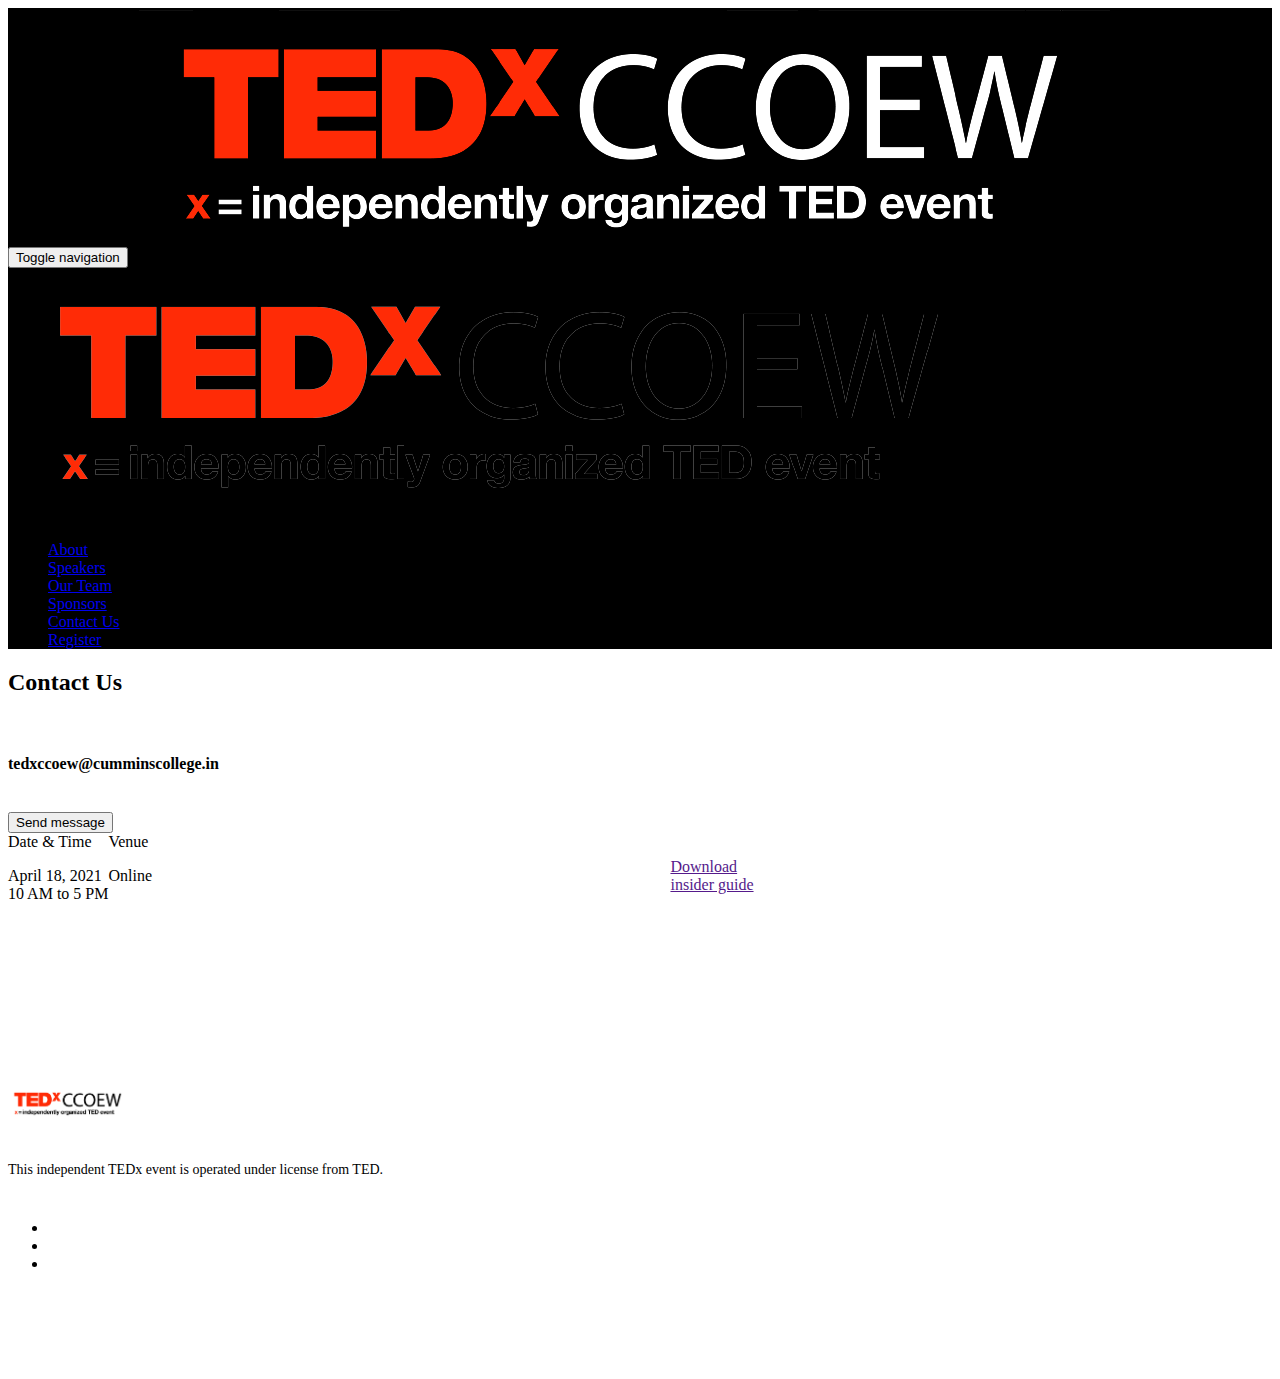
==== commit ca6e4cd4: "info" ====
--- a/contact/index.html
+++ b/contact/index.html
@@ -167,37 +167,29 @@
         </div>
         <!-- //.col-md-5 -->
 
-        <div class="contact-address col-md-6 col-md-offset-1">
+        <!-- <div class="contact-address col-md-6 col-md-offset-1">
           <div class="row text-center">
-            <i class="fa fa-map-marker display-block text-base-color title-extra-large-2"></i>
+            <i class="fa fa-map-marker display-block text-base-color title-extra-large-2"></i> -->
             <!-- <span class="display-block font-family-alt font-weight-700 letter-spacing-1 margin-5 no-margin-bottom no-margin-rl text-large text-uppercase">
               Our Location
             </span> -->
-            <br>
+            <!-- <br>
             <h4 class="font-weight-300 letter-spacing-1">
               Mechanical Auditorium,
               <br>MKSSS's Cummins College of Engineering for Women,
               <br>Karve Nagar,
               <br>Pune - 411052.
             </h4>
-          </div>
+          </div> -->
           <!-- //.row -->
           <!-- <div class="row text-center"> -->
-            <div class="margin-8 no-margin-bottom no-margin-rl map">
+            <!-- <div class="margin-8 no-margin-bottom no-margin-rl map">
               <iframe
                 src="https://www.google.com/maps/embed?pb=!1m18!1m12!1m3!1d3783.9363813954847!2d73.81371991426745!3d18.48654067504037!2m3!1f0!2f0!3f0!3m2!1i1024!2i768!4f13.1!3m3!1m2!1s0x3bc2bf4376875bc1%3A0x87df75be1910a270!2sMKSSS&#39;s%20Cummins%20College%20of%20Engineering%20For%20Women%2C%20Pune!5e0!3m2!1sen!2sde!4v1612356189813!5m2!1sen!2sde"
                 frameborder="0"
                 allowfullscreen="">
               </iframe>
-              <!-- <iframe 
-                src="https://www.google.com/maps/embed?pb=!1m18!1m12!1m3!1d3783.9363813954847!2d73.81371991426745!3d18.48654067504037!2m3!1f0!2f0!3f0!3m2!1i1024!2i768!4f13.1!3m3!1m2!1s0x3bc2bf4376875bc1%3A0x87df75be1910a270!2sMKSSS&#39;s%20Cummins%20College%20of%20Engineering%20For%20Women%2C%20Pune!5e0!3m2!1sen!2sin!4v1614783598647!5m2!1sen!2sin" 
-                width="100%" 
-                height="600" 
-                style="border:0;" 
-                allowfullscreen="" 
-                loading="lazy">
-              </iframe> -->
-            </div>
+            </div> -->
             <!-- <div style="width: 100%; margin-top: 50px;">
               <iframe 
                 src="https://www.google.com/maps/embed?pb=!1m18!1m12!1m3!1d3783.9363813954847!2d73.81371991426745!3d18.48654067504037!2m3!1f0!2f0!3f0!3m2!1i1024!2i768!4f13.1!3m3!1m2!1s0x3bc2bf4376875bc1%3A0x87df75be1910a270!2sMKSSS&#39;s%20Cummins%20College%20of%20Engineering%20For%20Women%2C%20Pune!5e0!3m2!1sen!2sde!4v1612356189813!5m2!1sen!2sde" 
@@ -243,8 +235,7 @@
             Venue
           </span>
           <p class="margin-3 font-family-alt no-margin-bottom no-margin-rl title-small text-gray-dark-2">
-            Mechanical Auditorium,<br>
-            MKSSS's Cummins College of Engineering for Women, Pune
+            Online
           </p>
         </div>
         <!-- //.col-sm-4 -->
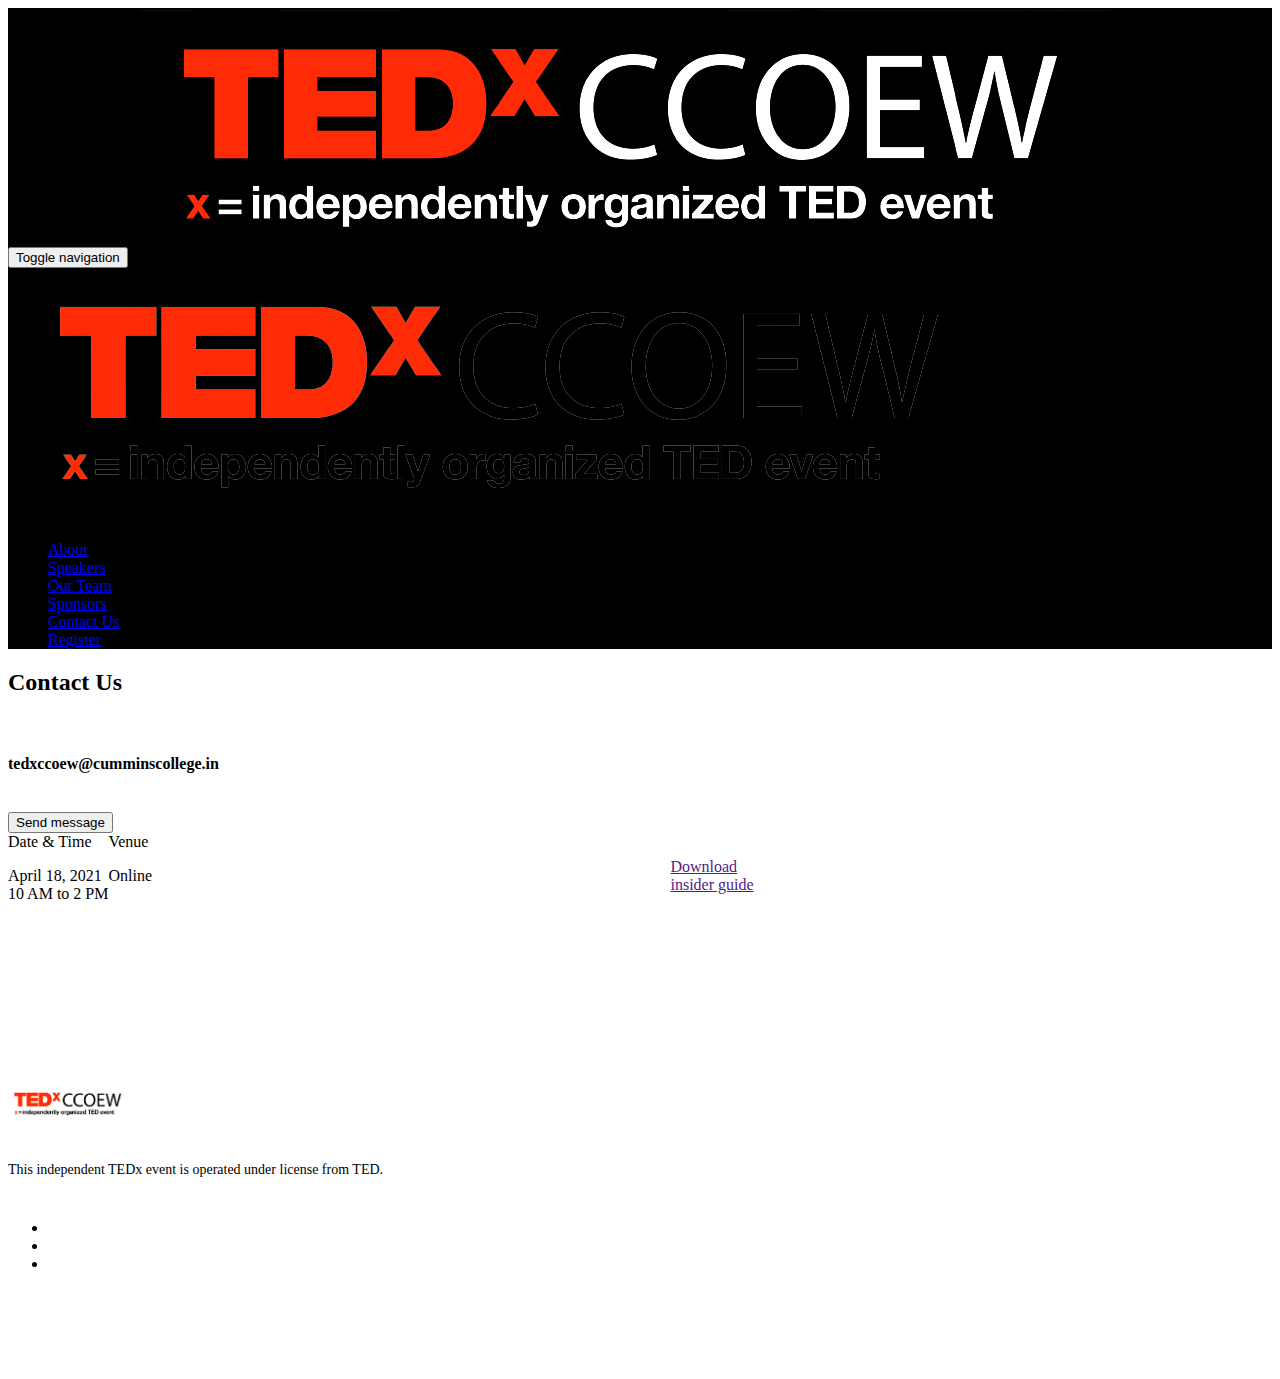
==== commit 0ea32328: "info" ====
--- a/contact/index.html
+++ b/contact/index.html
@@ -224,7 +224,7 @@
           </span>
           <p class="margin-3 font-family-alt no-margin-bottom no-margin-rl title-small text-gray-dark-2">
             April 18, 2021<br>
-            10 AM to 5 PM
+            10 AM to 2 PM
           </p>
         </div>
         <!-- //.col-sm-4 -->
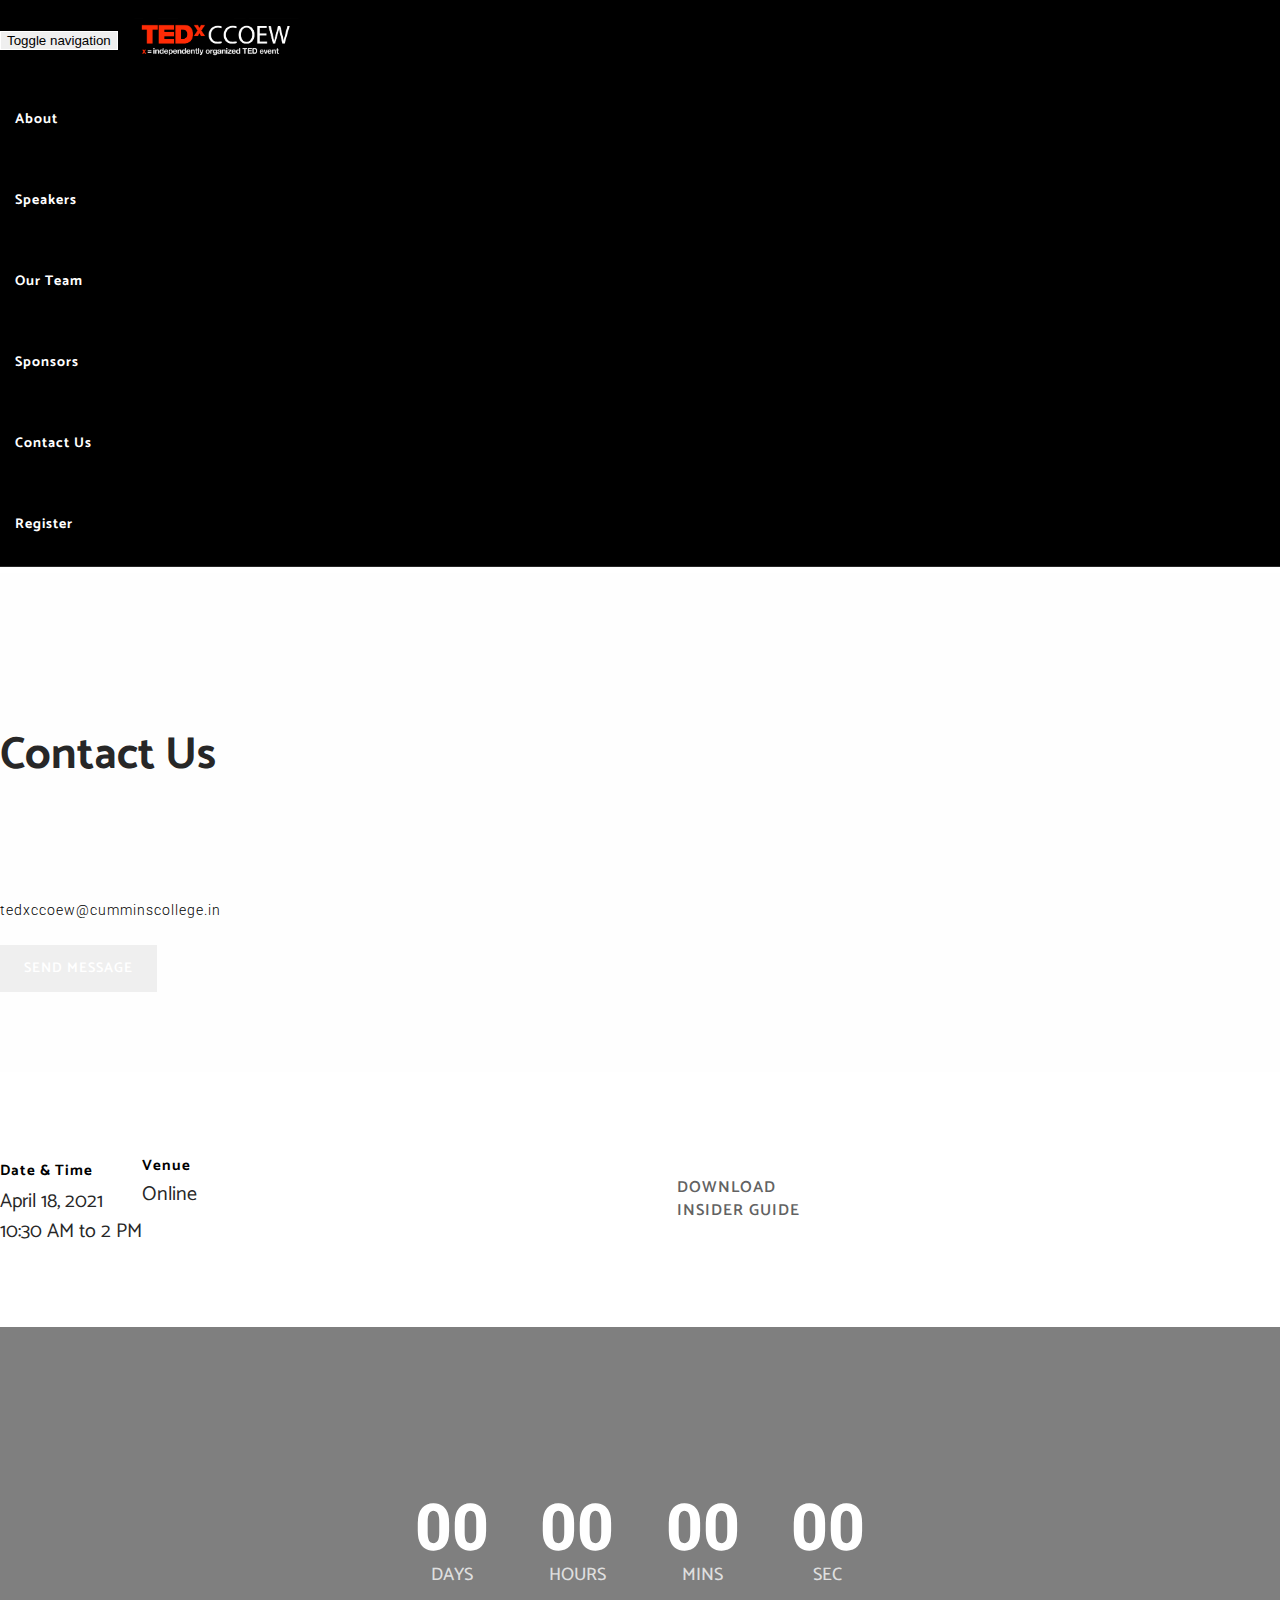
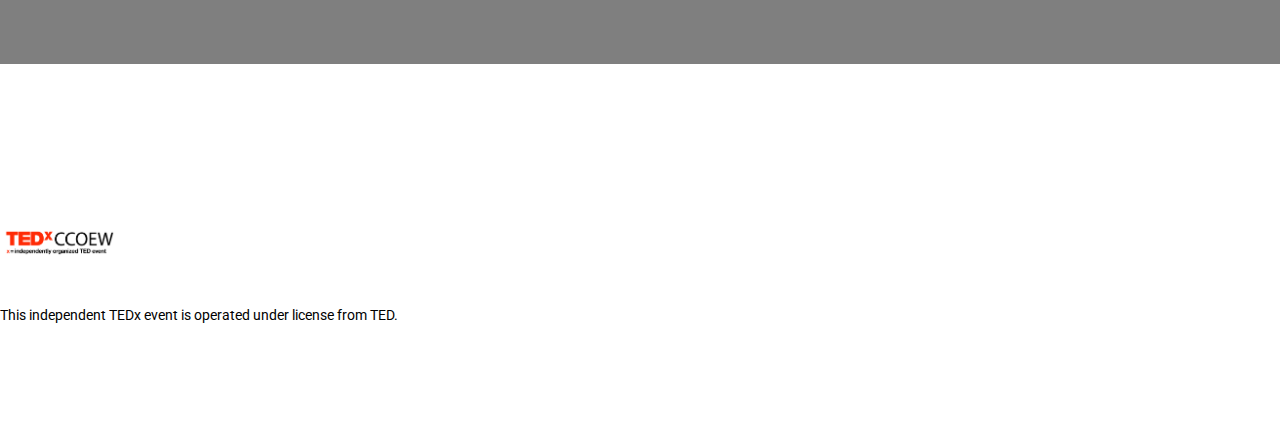
==== commit 6a32a23c: "info" ====
--- a/contact/index.html
+++ b/contact/index.html
@@ -224,7 +224,7 @@
           </span>
           <p class="margin-3 font-family-alt no-margin-bottom no-margin-rl title-small text-gray-dark-2">
             April 18, 2021<br>
-            10 AM to 2 PM
+            10:30 AM to 2 PM
           </p>
         </div>
         <!-- //.col-sm-4 -->
--- a/res/css/main.css
+++ b/res/css/main.css
@@ -0,0 +1,4804 @@
+@import url(https://fonts.googleapis.com/css?family=Roboto:300,400,700);
+@import url(https://fonts.googleapis.com/css?family=Catamaran:400,700,900);
+
+body,
+html,
+ul {
+  margin: 0;
+  padding: 0
+}
+ol {
+  padding-left: 0
+}
+
+.features-box p,
+img {
+  -webkit-backface-visibility: hidden
+}
+
+body,
+html {
+  height: 100%
+}
+
+body {
+  color: #000;
+  font-family: Roboto, sans-serif;
+  font-size: 14px;
+  -webkit-font-smoothing: antialiased;
+  line-height: 23px;
+  overflow-x: hidden
+}
+
+p {
+  font-size: 16px
+}
+
+a,
+a:active {
+  color: #626262;
+  text-decoration: none
+}
+
+a:focus,
+a:hover {
+  color: #272727;
+  text-decoration: none
+}
+
+a:focus {
+  outline: 0!important
+}
+
+img {
+  height: auto;
+  max-width: 100%
+}
+
+video {
+  background-size: cover;
+  display: table-cell;
+  vertical-align: middle;
+  width: 100%
+}
+
+dl,
+ol,
+ul {
+  list-style-position: outside
+}
+
+ul {
+  list-style: none
+}
+
+iframe {
+  border: 0
+}
+
+input,
+select,
+textarea {
+  letter-spacing: 1px;
+  margin: 0 0 20px;
+  max-width: 100%;
+  padding: 8px 15px;
+  resize: none;
+  width: 100%;
+  border: 2px solid rgba(0, 0, 0, .13)!important;
+  font-size: 13px
+}
+
+input[type=button],
+input[type=text],
+input[type=email],
+input[type=search],
+input[type=password],
+input[type=submit],
+select,
+textarea {
+  -webkit-appearance: none;
+  -moz-appearance: none;
+  appearance: none;
+  border-radius: 0;
+  -webkit-transition: border .2s ease-in-out;
+  -moz-transition: border .2s ease-in-out;
+  -o-transition: border .2s ease-in-out;
+  transition: border .2s ease-in-out;
+  padding: 12px 24px
+}
+
+input:focus,
+textarea:focus {
+  border: 1px solid #989898;
+  outline: 0
+}
+
+input[type=submit] {
+  width: auto
+}
+
+select {
+  color: #272727;
+  outline: 0
+}
+
+select::-ms-expand {
+  display: none
+}
+
+.select-wrapper {
+  background: url(../images/icons/select-arrow.png) 97% 50% no-repeat #fff;
+  box-shadow: none;
+  margin-bottom: 20px;
+  overflow: hidden;
+  width: 100%
+}
+
+.select-wrapper select {
+  background-color: transparent;
+  background-image: none;
+  cursor: pointer;
+  margin-bottom: 0
+}
+
+form .error {
+  border-color: #c00!important
+}
+
+form label.error {
+  display: none!important
+}
+
+::selection {
+  background: #dfdfdf;
+  color: #000
+}
+
+::-moz-selection {
+  background: #dfdfdf;
+  color: #000
+}
+
+::-webkit-input-placeholder {
+  color: #666!important;
+  font-size: 13px;
+  text-overflow: ellipsis
+}
+
+:-moz-placeholder {
+  color: #666!important;
+  font-size: 13px;
+  opacity: 1;
+  text-overflow: ellipsis
+}
+
+:-ms-input-placeholder {
+  color: #666!important;
+  font-size: 13px;
+  opacity: 1;
+  text-overflow: ellipsis
+}
+
+::-webkit-scrollbar {
+  width: 12px
+}
+
+::-webkit-scrollbar-track {
+  -webkit-box-shadow: inset 0 0 6px rgba(0, 0, 0, .3);
+  -moz-box-shadow: inset 0 0 6px rgba(0, 0, 0, .3);
+  box-shadow: inset 0 0 6px rgba(0, 0, 0, .3)
+}
+
+::-webkit-scrollbar-thumb {
+  background: rgba(210, 210, 210, .8);
+  -webkit-box-shadow: inset 0 0 6px rgba(0, 0, 0, .5);
+  -moz-box-shadow: inset 0 0 6px rgba(0, 0, 0, .5);
+  box-shadow: inset 0 0 6px rgba(0, 0, 0, .5)
+}
+
+::-webkit-scrollbar-thumb:window-inactive {
+  background: rgba(210, 210, 210, .4)
+}
+
+h1,
+h2,
+h3,
+h4,
+h5,
+h6 {
+  margin: 0;
+  padding: 0
+}
+
+.text-extra-small {
+  font-size: 10px!important;
+  line-height: 15px!important
+}
+
+.text-small {
+  font-size: 11px!important;
+  line-height: 20px!important
+}
+
+.text-medium {
+  font-size: 14px!important;
+  line-height: 22px!important
+}
+
+.text-large {
+  font-size: 15px!important;
+  line-height: 24px!important
+}
+
+.text-extra-large {
+  font-size: 18px!important;
+  line-height: 26px!important
+}
+
+.title-small {
+  font-size: 20px!important;
+  line-height: 30px!important
+}
+
+.title-medium {
+  font-size: 24px!important;
+  line-height: 32px!important
+}
+
+.title-large {
+  font-size: 28px!important;
+  line-height: 34px!important
+}
+
+.title-extra-large {
+  font-size: 35px!important;
+  line-height: 38px!important
+}
+
+.title-extra-large-2 {
+  font-size: 45px!important;
+  line-height: 45px!important
+}
+
+.title-extra-large-3 {
+  font-size: 50px!important;
+  line-height: 50px!important
+}
+
+.title-extra-large-4 {
+  font-size: 70px!important;
+  line-height: 70px!important
+}
+
+.title-extra-large-5 {
+  font-size: 80px!important;
+  line-height: 80px!important
+}
+
+.title-big {
+  font-size: 100px!important;
+  line-height: 100px!important
+}
+
+.title-big-2 {
+  font-size: 125px!important;
+  line-height: 125px!important
+}
+
+.title-big-3 {
+  font-size: 150px!important;
+  line-height: 150px!important
+}
+
+.font-family-base {
+  font-family: Roboto, sans-serif!important
+}
+
+.btn,
+.font-family-alt {
+  font-family: Catamaran, sans-serif!important
+}
+
+.font-weight-100 {
+  font-weight: 100!important
+}
+
+.font-weight-300 {
+  font-weight: 300!important
+}
+
+.font-weight-400 {
+  font-weight: 400!important
+}
+
+.font-weight-600 {
+  font-weight: 600!important
+}
+
+.font-weight-700 {
+  font-weight: 700!important
+}
+
+.font-weight-900 {
+  font-weight: 900!important
+}
+
+.letter-spacing-1 {
+  letter-spacing: 1px!important
+}
+
+.letter-spacing-2 {
+  letter-spacing: 2px!important
+}
+
+.letter-spacing-3 {
+  letter-spacing: 3px!important
+}
+
+.letter-spacing-4 {
+  letter-spacing: 4px!important
+}
+
+.letter-spacing-5 {
+  letter-spacing: 5px!important
+}
+
+.letter-spacing-6 {
+  letter-spacing: 6px!important
+}
+
+.letter-spacing-7 {
+  letter-spacing: 7px!important
+}
+
+.letter-spacing-8 {
+  letter-spacing: 8px!important
+}
+
+.letter-spacing-9 {
+  letter-spacing: 9px!important
+}
+
+.letter-spacing-10 {
+  letter-spacing: 10px!important
+}
+
+.no-letter-spacing {
+  letter-spacing: 0!important
+}
+
+.line-height-none {
+  line-height: 0!important
+}
+
+.line-height-unset {
+  line-height: unset!important
+}
+
+.text-decoration-line-through {
+  text-decoration: line-through!important
+}
+
+.text-decoration-underline {
+  text-decoration: underline!important
+}
+
+.text-transform-none {
+  text-transform: none!important
+}
+
+.text-transform-unset {
+  text-transform: unset!important
+}
+
+.word-wrap {
+  word-wrap: break-word
+}
+
+.bg-cover,
+.bg-fix,
+.bg-parallax {
+  background-repeat: no-repeat!important;
+  overflow: hidden;
+  background-position: center center!important;
+  position: relative;
+  background-size: cover!important
+}
+
+.bg-fix {
+  -webkit-animation-duration: 0s;
+  -webkit-animation-fill-mode: none;
+  background-attachment: fixed!important
+}
+
+.bg-parallax {
+  height: 150%;
+  top: -75%
+}
+
+.bg-position-top {
+  background-position: right top!important
+}
+
+.bg-position-right {
+  background-position: right center!important
+}
+
+.bg-position-left {
+  background-position: left center!important
+}
+
+.bg-hover-transparent:hover {
+  background-color: transparent!important
+}
+
+.bg-overlay-black-1,
+.bg-overlay-black-2,
+.bg-overlay-black-3,
+.bg-overlay-black-4,
+.bg-overlay-black-5,
+.bg-overlay-black-6,
+.bg-overlay-black-7,
+.bg-overlay-black-8,
+.bg-overlay-black-9,
+.bg-overlay-gray-1,
+.bg-overlay-gray-2,
+.bg-overlay-gray-3,
+.bg-overlay-gray-4,
+.bg-overlay-gray-5,
+.bg-overlay-gray-6,
+.bg-overlay-gray-7,
+.bg-overlay-gray-8,
+.bg-overlay-gray-9 {
+  position: relative
+}
+
+.bg-overlay-black-1:before,
+.bg-overlay-black-2:before,
+.bg-overlay-black-3:before,
+.bg-overlay-black-4:before,
+.bg-overlay-black-5:before,
+.bg-overlay-black-6:before,
+.bg-overlay-black-7:before,
+.bg-overlay-black-8:before,
+.bg-overlay-black-9:before,
+.bg-overlay-gray-1:before,
+.bg-overlay-gray-2:before,
+.bg-overlay-gray-3:before,
+.bg-overlay-gray-4:before,
+.bg-overlay-gray-5:before,
+.bg-overlay-gray-6:before,
+.bg-overlay-gray-7:before,
+.bg-overlay-gray-8:before,
+.bg-overlay-gray-9:before {
+  content: '';
+  display: block;
+  height: 100%;
+  left: 0;
+  position: absolute;
+  top: 0;
+  width: 100%
+}
+
+.bg-overlay-black-1:before {
+  background: rgba(0, 0, 0, .1)!important
+}
+
+.bg-overlay-black-2:before {
+  background: rgba(0, 0, 0, .2)!important
+}
+
+.bg-overlay-black-3:before {
+  background: rgba(0, 0, 0, .3)!important
+}
+
+.bg-overlay-black-4:before {
+  background: rgba(0, 0, 0, .4)!important
+}
+
+.bg-overlay-black-5:before {
+  background: rgba(0, 0, 0, .5)!important
+}
+
+.bg-overlay-black-6:before {
+  background: rgba(0, 0, 0, .6)!important
+}
+
+.bg-overlay-black-7:before {
+  background: rgba(0, 0, 0, .7)!important
+}
+
+.bg-overlay-black-8:before {
+  background: rgba(0, 0, 0, .8)!important
+}
+
+.bg-overlay-black-9:before {
+  background: rgba(0, 0, 0, .9)!important
+}
+
+.bg-overlay-gray-1:before {
+  background: rgba(37, 37, 37, .1)!important
+}
+
+.bg-overlay-gray-2:before {
+  background: rgba(37, 37, 37, .2)!important
+}
+
+.bg-overlay-gray-3:before {
+  background: rgba(37, 37, 37, .3)!important
+}
+
+.bg-overlay-gray-4:before {
+  background: rgba(37, 37, 37, .4)!important
+}
+
+.bg-overlay-gray-5:before {
+  background: rgba(37, 37, 37, .5)!important
+}
+
+.bg-overlay-gray-6:before {
+  background: rgba(37, 37, 37, .6)!important
+}
+
+.bg-overlay-gray-7:before {
+  background: rgba(37, 37, 37, .7)!important
+}
+
+.bg-overlay-gray-8:before {
+  background: rgba(37, 37, 37, .8)!important
+}
+
+.bg-overlay-gray-9:before {
+  background: rgba(37, 37, 37, .9)!important
+}
+
+.border {
+  border: 1px solid rgba(0, 0, 0, .1)!important
+}
+
+.border-top {
+  border-top: 1px solid rgba(0, 0, 0, .1)
+}
+
+.border-right {
+  border-right: 1px solid rgba(0, 0, 0, .1)
+}
+
+.border-bottom {
+  border-bottom: 1px solid rgba(0, 0, 0, .1)
+}
+
+.border-left {
+  border-left: 1px solid rgba(0, 0, 0, .1)
+}
+
+.border-thick {
+  border-width: 2px!important
+}
+
+.border-medium-thick {
+  border-width: 3px!important
+}
+
+.border-extra-thick {
+  border-width: 4px!important
+}
+
+.no-border-tb,
+.no-border-top {
+  border-top: none!important
+}
+
+.no-border-bottom,
+.no-border-tb {
+  border-bottom: none!important
+}
+
+.no-border-right,
+.no-border-rl {
+  border-right: none!important
+}
+
+.no-border-left,
+.no-border-rl {
+  border-left: none!important
+}
+
+.border-circle {
+  border-radius: 50%!important
+}
+
+.border-round {
+  border-radius: 3px!important
+}
+
+.no-border {
+  border: none!important
+}
+
+.no-border-radius {
+  border-radius: 0!important
+}
+
+.button {
+  margin-top: 0;
+  margin-bottom: 0
+}
+
+.btn {
+  border: 2px solid transparent;
+  border-radius: 0;
+  display: inline-block;
+  font-size: 12px;
+  font-weight: 600;
+  letter-spacing: 1px;
+  margin-right: 15px;
+  padding: 8px 20px 9px;
+  text-transform: uppercase;
+  width: auto;
+  -webkit-transition: all .2s ease-in-out;
+  -moz-transition: all .2s ease-in-out;
+  -o-transition: all .2s ease-in-out;
+  transition: all .2s ease-in-out
+}
+
+.btn:hover {
+  background-color: transparent
+}
+
+.btn:focus {
+  border-width: 2px!important
+}
+
+.btn i {
+  margin-right: 5px
+}
+
+.btn-round {
+  border-radius: 4px!important
+}
+
+.btn.btn-extra-small {
+  font-size: 9px;
+  padding: 4px 12px 3px
+}
+
+.btn.btn-small {
+  font-size: 11px;
+  padding: 5px 14px
+}
+
+.btn.btn-medium {
+  font-size: 14px;
+  padding: 10px 22px
+}
+
+.btn.btn-large {
+  font-size: 16px;
+  padding: 16px 30px
+}
+
+.btn.btn-extra-large {
+  font-size: 18px;
+  padding: 18px 35px
+}
+
+.btn.btn-hover-transparent:hover {
+  background-color: transparent!important
+}
+
+.btn.btn-border-thin,
+.btn.btn-border-thin:focus {
+  border-width: 1px!important
+}
+
+.btn.btn-border-thick,
+.btn.btn-border-thick:focus {
+  border-width: 4px!important
+}
+
+.display-block {
+  display: block!important
+}
+
+.display-inherit {
+  display: inherit!important
+}
+
+.display-inline {
+  display: inline!important
+}
+
+.display-inline-block {
+  display: inline-block!important
+}
+
+.display-none {
+  display: none!important
+}
+
+.display-table {
+  display: table!important
+}
+
+.display-table-cell {
+  display: table-cell!important
+}
+
+.ease {
+  -webkit-transition: all .2s ease-in-out;
+  -moz-transition: all .2s ease-in-out;
+  -o-transition: all .2s ease-in-out;
+  transition: all .2s ease-in-out
+}
+
+.title-sideline-base-color,
+.title-sideline-black,
+.title-sideline-blue,
+.title-sideline-gray,
+.title-sideline-gray-dark,
+.title-sideline-gray-dark-2,
+.title-sideline-gray-light,
+.title-sideline-gray-light-2,
+.title-sideline-green,
+.title-sideline-green-2,
+.title-sideline-orange,
+.title-sideline-orange-2,
+.title-sideline-pink,
+.title-sideline-purple,
+.title-sideline-red,
+.title-sideline-white,
+.title-sideline-white-2,
+.title-sideline-white-3,
+.title-strikethrough-base-color,
+.title-strikethrough-black,
+.title-strikethrough-blue,
+.title-strikethrough-gray,
+.title-strikethrough-gray-dark,
+.title-strikethrough-gray-dark-2,
+.title-strikethrough-gray-light,
+.title-strikethrough-gray-light-2,
+.title-strikethrough-green,
+.title-strikethrough-green-2,
+.title-strikethrough-orange,
+.title-strikethrough-orange-2,
+.title-strikethrough-pink,
+.title-strikethrough-purple,
+.title-strikethrough-red,
+.title-strikethrough-white,
+.title-strikethrough-white-2,
+.title-strikethrough-white-3,
+.title-underline-base-color,
+.title-underline-black,
+.title-underline-blue,
+.title-underline-gray,
+.title-underline-gray-dark,
+.title-underline-gray-dark-2,
+.title-underline-gray-light,
+.title-underline-gray-light-2,
+.title-underline-green,
+.title-underline-green-2,
+.title-underline-orange,
+.title-underline-orange-2,
+.title-underline-pink,
+.title-underline-purple,
+.title-underline-red,
+.title-underline-thick-base-color,
+.title-underline-thick-black,
+.title-underline-thick-blue,
+.title-underline-thick-gray,
+.title-underline-thick-gray-dark,
+.title-underline-thick-gray-dark-2,
+.title-underline-thick-gray-light,
+.title-underline-thick-gray-light-2,
+.title-underline-thick-green,
+.title-underline-thick-green-2,
+.title-underline-thick-orange,
+.title-underline-thick-orange-2,
+.title-underline-thick-pink,
+.title-underline-thick-purple,
+.title-underline-thick-red,
+.title-underline-thick-white,
+.title-underline-thick-white-2,
+.title-underline-thick-white-3,
+.title-underline-white,
+.title-underline-white-2,
+.title-underline-white-3 {
+  display: inline-block
+}
+
+.title-sideline-base-color,
+.title-sideline-black,
+.title-sideline-blue,
+.title-sideline-gray,
+.title-sideline-gray-dark,
+.title-sideline-gray-dark-2,
+.title-sideline-gray-light,
+.title-sideline-gray-light-2,
+.title-sideline-green,
+.title-sideline-green-2,
+.title-sideline-orange,
+.title-sideline-orange-2,
+.title-sideline-pink,
+.title-sideline-purple,
+.title-sideline-red,
+.title-sideline-white,
+.title-sideline-white-2,
+.title-sideline-white-3,
+.title-strikethrough-base-color,
+.title-strikethrough-black,
+.title-strikethrough-blue,
+.title-strikethrough-gray,
+.title-strikethrough-gray-dark,
+.title-strikethrough-gray-dark-2,
+.title-strikethrough-gray-light,
+.title-strikethrough-gray-light-2,
+.title-strikethrough-green,
+.title-strikethrough-green-2,
+.title-strikethrough-orange,
+.title-strikethrough-orange-2,
+.title-strikethrough-pink,
+.title-strikethrough-purple,
+.title-strikethrough-red,
+.title-strikethrough-white,
+.title-strikethrough-white-2,
+.title-strikethrough-white-3 {
+  position: relative
+}
+
+.title-underline-base-color,
+.title-underline-black,
+.title-underline-blue,
+.title-underline-gray,
+.title-underline-gray-dark,
+.title-underline-gray-dark-2,
+.title-underline-gray-light,
+.title-underline-gray-light-2,
+.title-underline-green,
+.title-underline-green-2,
+.title-underline-orange,
+.title-underline-orange-2,
+.title-underline-pink,
+.title-underline-purple,
+.title-underline-red,
+.title-underline-white,
+.title-underline-white-2,
+.title-underline-white-3 {
+  border-bottom: 2px solid transparent;
+  padding-bottom: 3px
+}
+
+.title-underline-thick-base-color,
+.title-underline-thick-black,
+.title-underline-thick-blue,
+.title-underline-thick-gray,
+.title-underline-thick-gray-dark,
+.title-underline-thick-gray-dark-2,
+.title-underline-thick-gray-light,
+.title-underline-thick-gray-light-2,
+.title-underline-thick-green,
+.title-underline-thick-green-2,
+.title-underline-thick-orange,
+.title-underline-thick-orange-2,
+.title-underline-thick-pink,
+.title-underline-thick-purple,
+.title-underline-thick-red,
+.title-underline-thick-white,
+.title-underline-thick-white-2,
+.title-underline-thick-white-3 {
+  border-bottom: 5px solid transparent;
+  padding-bottom: 4px
+}
+
+.title-sideline-base-color,
+.title-sideline-black,
+.title-sideline-blue,
+.title-sideline-gray,
+.title-sideline-gray-dark,
+.title-sideline-gray-dark-2,
+.title-sideline-gray-light,
+.title-sideline-gray-light-2,
+.title-sideline-green,
+.title-sideline-green-2,
+.title-sideline-orange,
+.title-sideline-orange-2,
+.title-sideline-pink,
+.title-sideline-purple,
+.title-sideline-red,
+.title-sideline-white,
+.title-sideline-white-2,
+.title-sideline-white-3 {
+  padding: 0
+}
+
+.title-sideline-base-color:before,
+.title-sideline-black:before,
+.title-sideline-blue:before,
+.title-sideline-gray-dark-2:before,
+.title-sideline-gray-dark:before,
+.title-sideline-gray-light-2:before,
+.title-sideline-gray-light:before,
+.title-sideline-gray:before,
+.title-sideline-green-2:before,
+.title-sideline-green:before,
+.title-sideline-orange-2:before,
+.title-sideline-orange:before,
+.title-sideline-pink:before,
+.title-sideline-purple:before,
+.title-sideline-red:before,
+.title-sideline-white-2:before,
+.title-sideline-white-3:before,
+.title-sideline-white:before {
+  content: '';
+  margin-top: -2px;
+  position: absolute;
+  left: -20px;
+  top: 50%;
+  width: 12px;
+  height: 4px
+}
+
+.title-strikethrough-base-color:before,
+.title-strikethrough-black:before,
+.title-strikethrough-blue:before,
+.title-strikethrough-gray-dark-2:before,
+.title-strikethrough-gray-dark:before,
+.title-strikethrough-gray-light-2:before,
+.title-strikethrough-gray-light:before,
+.title-strikethrough-gray:before,
+.title-strikethrough-green-2:before,
+.title-strikethrough-green:before,
+.title-strikethrough-orange-2:before,
+.title-strikethrough-orange:before,
+.title-strikethrough-pink:before,
+.title-strikethrough-purple:before,
+.title-strikethrough-red:before,
+.title-strikethrough-white-2:before,
+.title-strikethrough-white-3:before,
+.title-strikethrough-white:before {
+  content: '';
+  display: block;
+  margin-top: -1px;
+  position: absolute;
+  top: 50%;
+  left: 0;
+  width: 100%;
+  height: 2px
+}
+
+.height-50 {
+  height: 50%!important
+}
+
+.height-100 {
+  height: 100%!important
+}
+
+.height-auto {
+  height: auto!important
+}
+
+.min-height-100 {
+  min-height: 100%
+}
+
+.img-box-shadow {
+  box-shadow: 0 0 25px 0 rgba(0, 0, 0, .04)
+}
+
+.img-box-shadow-shallow {
+  box-shadow: 0 0 20px 0 rgba(0, 0, 0, .06)
+}
+
+.img-box-shadow-wide {
+  box-shadow: 0 23px 40px rgba(0, 0, 0, .2)
+}
+
+.margin-1 {
+  margin: 1%!important
+}
+
+.margin-1-5 {
+  margin: 1.5%!important
+}
+
+.margin-2 {
+  margin: 2%!important
+}
+
+.margin-2-5 {
+  margin: 2.5%!important
+}
+
+.margin-3 {
+  margin: 3%!important
+}
+
+.margin-3-5 {
+  margin: 3.5%!important
+}
+
+.margin-4 {
+  margin: 4%!important
+}
+
+.margin-4-5 {
+  margin: 4.5%!important
+}
+
+.margin-5 {
+  margin: 5%!important
+}
+
+.margin-5-5 {
+  margin: 5.5%!important
+}
+
+.margin-6 {
+  margin: 6%!important
+}
+
+.margin-6-5 {
+  margin: 6.5%!important
+}
+
+.margin-7 {
+  margin: 7%!important
+}
+
+.margin-7-5 {
+  margin: 7.5%!important
+}
+
+.margin-8 {
+  margin: 8%!important
+}
+
+.margin-8-5 {
+  margin: 8.5%!important
+}
+
+.margin-9 {
+  margin: 9%!important
+}
+
+.margin-9-5 {
+  margin: 9.5%!important
+}
+
+.margin-10 {
+  margin: 10%!important
+}
+
+.margin-10-5 {
+  margin: 10.5%!important
+}
+
+.margin-11 {
+  margin: 11%!important
+}
+
+.margin-11-5 {
+  margin: 11.5%!important
+}
+
+.margin-12 {
+  margin: 12%!important
+}
+
+.margin-12-5 {
+  margin: 12.5%!important
+}
+
+.margin-13 {
+  margin: 13%!important
+}
+
+.margin-13-5 {
+  margin: 13.5%!important
+}
+
+.margin-14 {
+  margin: 14%!important
+}
+
+.margin-14-5 {
+  margin: 14.5%!important
+}
+
+.margin-15 {
+  margin: 15%!important
+}
+
+.margin-15-5 {
+  margin: 15.5%!important
+}
+
+.margin-16 {
+  margin: 16%!important
+}
+
+.margin-16-5 {
+  margin: 16.5%!important
+}
+
+.margin-17 {
+  margin: 17%!important
+}
+
+.margin-17-5 {
+  margin: 17.5%!important
+}
+
+.margin-18 {
+  margin: 18%!important
+}
+
+.margin-18-5 {
+  margin: 18.5%!important
+}
+
+.margin-19 {
+  margin: 19%!important
+}
+
+.margin-19-5 {
+  margin: 19.5%!important
+}
+
+.margin-20 {
+  margin: 20%!important
+}
+
+.margin-20-5 {
+  margin: 20.5%!important
+}
+
+.no-margin-tb,
+.no-margin-top {
+  margin-top: 0!important
+}
+
+.no-margin-bottom,
+.no-margin-tb {
+  margin-bottom: 0!important
+}
+
+.margin-rl-auto {
+  margin-right: auto!important;
+  margin-left: auto!important
+}
+
+.margin-top-16p {
+  margin-top: 16px;
+}
+
+.no-margin-right,
+.no-margin-rl {
+  margin-right: 0!important
+}
+
+.no-margin-left,
+.no-margin-rl {
+  margin-left: 0!important
+}
+
+.no-margin {
+  margin: 0!important
+}
+
+.opacity-0 {
+  opacity: 0!important
+}
+
+.opacity-1 {
+  opacity: .1!important
+}
+
+.opacity-2 {
+  opacity: .2!important
+}
+
+.opacity-3 {
+  opacity: .3!important
+}
+
+.opacity-4 {
+  opacity: .4!important
+}
+
+.opacity-5 {
+  opacity: .5!important
+}
+
+.opacity-6 {
+  opacity: .6!important
+}
+
+.opacity-7 {
+  opacity: .7!important
+}
+
+.opacity-8 {
+  opacity: .8!important
+}
+
+.opacity-9 {
+  opacity: .9!important
+}
+
+.no-opacity {
+  opacity: 1!important
+}
+
+.overflow-auto {
+  overflow: auto!important
+}
+
+.overflow-hidden {
+  overflow: hidden!important
+}
+
+.overflow-visible {
+  overflow: visible!important
+}
+
+.padding-1 {
+  padding: 1%!important
+}
+
+.padding-1-5 {
+  padding: 1.5%!important
+}
+
+.padding-2 {
+  padding: 2%!important
+}
+
+.padding-2-5 {
+  padding: 2.5%!important
+}
+
+.padding-3 {
+  padding: 3%!important
+}
+
+.padding-3-5 {
+  padding: 3.5%!important
+}
+
+.padding-4 {
+  padding: 4%!important
+}
+
+.padding-4-5 {
+  padding: 4.5%!important
+}
+
+.padding-5 {
+  padding: 5%!important
+}
+
+.padding-5-5 {
+  padding: 5.5%!important
+}
+
+.padding-6 {
+  padding: 6%!important
+}
+
+.padding-6-5 {
+  padding: 6.5%!important
+}
+
+.padding-7 {
+  padding: 7%!important
+}
+
+.padding-7-5 {
+  padding: 7.5%!important
+}
+
+.padding-8 {
+  padding: 8%!important
+}
+
+.padding-8-5 {
+  padding: 8.5%!important
+}
+
+.padding-9 {
+  padding: 9%!important
+}
+
+.padding-9-5 {
+  padding: 9.5%!important
+}
+
+.padding-10 {
+  padding: 10%!important
+}
+
+.padding-10-5 {
+  padding: 10.5%!important
+}
+
+.padding-11 {
+  padding: 11%!important
+}
+
+.padding-11-5 {
+  padding: 11.5%!important
+}
+
+.padding-12 {
+  padding: 12%!important
+}
+
+.padding-12-5 {
+  padding: 12.5%!important
+}
+
+.padding-13 {
+  padding: 13%!important
+}
+
+.padding-13-5 {
+  padding: 13.5%!important
+}
+
+.padding-14 {
+  padding: 14%!important
+}
+
+.padding-14-5 {
+  padding: 14.5%!important
+}
+
+.padding-15 {
+  padding: 15%!important
+}
+
+.padding-15-5 {
+  padding: 15.5%!important
+}
+
+.padding-16 {
+  padding: 16%!important
+}
+
+.padding-16-5 {
+  padding: 16.5%!important
+}
+
+.padding-17 {
+  padding: 17%!important
+}
+
+.padding-17-5 {
+  padding: 17.5%!important
+}
+
+.padding-18 {
+  padding: 18%!important
+}
+
+.padding-18-5 {
+  padding: 18.5%!important
+}
+
+.padding-19 {
+  padding: 19%!important
+}
+
+.padding-19-5 {
+  padding: 19.5%!important
+}
+
+.padding-20 {
+  padding: 20%!important
+}
+
+.padding-20-5 {
+  padding: 20.5%!important
+}
+
+.padding-tb-9px {
+  padding-top: 9px;
+  padding-bottom: 9px
+}
+
+.no-padding-tb,
+.no-padding-top {
+  padding-top: 0!important
+}
+
+.no-padding-bottom,
+.no-padding-tb {
+  padding-bottom: 0!important
+}
+
+.padding-rl-13px {
+  padding-right: 13px;
+  padding-left: 13px
+}
+
+.no-padding-right,
+.no-padding-rl {
+  padding-right: 0!important
+}
+
+.no-padding-left,
+.no-padding-rl {
+  padding-left: 0!important
+}
+
+.no-padding {
+  padding: 0!important
+}
+
+.position-absolute {
+  position: absolute!important
+}
+
+.position-fixed {
+  position: fixed!important
+}
+
+.position-relative {
+  position: relative!important
+}
+
+.position-top {
+  top: 0!important
+}
+
+.position-right {
+  right: 0!important
+}
+
+.position-bottom {
+  bottom: 0!important
+}
+
+.position-left {
+  left: 0!important
+}
+
+.position-top-50 {
+  top: 50%!important
+}
+
+.position-left-50 {
+  left: 50%!important
+}
+
+.separator-line,
+.separator-line-extra-thick,
+.separator-line-extra-thick-full,
+.separator-line-extra-thick-long,
+.separator-line-full,
+.separator-line-long,
+.separator-line-medium-thick,
+.separator-line-medium-thick-full,
+.separator-line-medium-thick-long,
+.separator-line-thick,
+.separator-line-thick-full,
+.separator-line-thick-long,
+.separator-line-thin,
+.separator-line-thin-full,
+.separator-line-thin-long {
+  display: block
+}
+
+.separator-line-thin,
+.separator-line-thin-full,
+.separator-line-thin-long {
+  height: 1px
+}
+
+.separator-line,
+.separator-line-full,
+.separator-line-long {
+  height: 2px
+}
+
+.separator-line-thick,
+.separator-line-thick-full,
+.separator-line-thick-long {
+  height: 4px
+}
+
+.separator-line-medium-thick,
+.separator-line-medium-thick-full,
+.separator-line-medium-thick-long {
+  height: 6px
+}
+
+.separator-line-extra-thick,
+.separator-line-extra-thick-full,
+.separator-line-extra-thick-long {
+  height: 8px
+}
+
+.separator-line,
+.separator-line-extra-thick,
+.separator-line-medium-thick,
+.separator-line-thick,
+.separator-line-thin {
+  width: 30px
+}
+
+.separator-line-extra-thick-long,
+.separator-line-long,
+.separator-line-medium-thick-long,
+.separator-line-thick-long,
+.separator-line-thin-long {
+  width: 80px
+}
+
+.separator-line-extra-thick-full,
+.separator-line-full,
+.separator-line-medium-thick-full,
+.separator-line-thick-full,
+.separator-line-thin-full {
+  width: 100%
+}
+
+.vertical-align-top {
+  vertical-align: top!important
+}
+
+.vertical-align-middle {
+  vertical-align: middle!important
+}
+
+.vertical-align-bottom {
+  vertical-align: bottom!important
+}
+
+.width-20 {
+  width: 20%!important
+}
+
+.width-25 {
+  width: 25%!important
+}
+
+.width-50 {
+  width: 50%!important
+}
+
+.width-100 {
+  width: 100%!important
+}
+
+.width-auto {
+  width: auto!important
+}
+
+.min-width-100 {
+  min-width: 100%
+}
+
+.features-box:hover .show-on-hover:not(.disabled) {
+  opacity: .8
+}
+
+.features-box .box-shadow-yes {
+  -webkit-box-shadow: 5px 5px 30px 0 rgba(0, 0, 0, .03);
+  -moz-box-shadow: 5px 5px 30px 0 rgba(0, 0, 0, .03);
+  box-shadow: 5px 5px 30px 0 rgba(0, 0, 0, .03)
+}
+
+.features-box .show-on-hover {
+  opacity: 0
+}
+
+.features-box .show-on-hover.active {
+  opacity: .8
+}
+
+.carousel.carousel-fullscreen,
+.carousel.carousel-fullscreen .flickity-viewport {
+  height: 100%!important;
+  width: 100%!important
+}
+
+.gallery-grid figcaption,
+.gallery-grid figcaption .display-table,
+.gallery-grid img {
+  -webkit-transition: all .3s ease;
+  -moz-transition: all .3s ease;
+  -o-transition: all .3s ease;
+  transition: all .3s ease
+}
+
+.gallery-wrapper {
+  clear: both;
+  width: 100%
+}
+
+.gallery-grid .item {
+  float: left
+}
+
+.gallery-grid figure {
+  overflow: hidden;
+  position: relative;
+  width: 100%;
+  height: 100%
+}
+
+.gallery-grid figcaption {
+  background-color: rgba(0, 0, 0, .6);
+  height: 100%;
+  opacity: 0;
+  position: absolute;
+  top: 0;
+  left: 0;
+  width: 100%
+}
+
+.gallery-grid figure:hover figcaption,
+.mfp-bg {
+  opacity: 1
+}
+
+.gallery-grid figcaption a {
+  display: block;
+  height: 100%;
+  position: absolute;
+  top: 0;
+  left: 0;
+  width: 100%
+}
+
+.gallery-grid figcaption .display-table {
+  bottom: 0;
+  margin-bottom: -100%;
+  position: absolute;
+  text-align: center;
+  left: 0;
+  width: 100%;
+  height: 50%
+}
+
+.gallery-grid figcaption .display-table-cell {
+  padding: 0 50px;
+  vertical-align: middle
+}
+
+.gallery-grid img {
+  display: block;
+  position: relative;
+  top: 0;
+  width: 100%
+}
+
+.gallery-grid.grid-col-2 .item {
+  width: 50%
+}
+
+.gallery-grid.grid-col-3 .item {
+  width: 33.33%
+}
+
+.gallery-grid.grid-col-4 .item {
+  width: 25%
+}
+
+.gallery-grid.gutter-small {
+  margin-left: -11px
+}
+
+.gallery-grid.gutter-small .item {
+  padding: 0 0 11px 11px
+}
+
+.gallery-grid.gutter-medium {
+  margin-left: -22px
+}
+
+.gallery-grid.gutter-medium .item {
+  padding: 0 0 22px 22px
+}
+
+.gallery-grid.gutter-wide {
+  margin-left: -40px
+}
+
+.gallery-grid.gutter-wide .item {
+  padding: 0 0 40px 40px
+}
+
+.gallery-grid figure a {
+  cursor: url(../images/icons/zoom-in-white.png), pointer
+}
+
+.gallery-grid figure:hover img {
+  transform: scale(1.2, 1.2);
+  -webkit-transform: scale(1.2, 1.2);
+  -ms-transform: scale(1.2, 1.2)
+}
+
+.gallery-grid figure:hover figcaption .display-table {
+  margin-bottom: 0
+}
+
+.mfp-bg {
+  background: #fefefe
+}
+
+.mfp-figure:after {
+  -webkit-box-shadow: 0 50px 80px 0 rgba(0, 0, 0, .2);
+  -moz-box-shadow: 0 50px 80px 0 rgba(0, 0, 0, .2);
+  box-shadow: 0 50px 80px 0 rgba(0, 0, 0, .2)
+}
+
+.mfp-counter,
+.mfp-title {
+  font-family: Catamaran, sans-serif;
+  font-size: 11px;
+  font-weight: 700;
+  text-transform: uppercase;
+  letter-spacing: 1px
+}
+
+.mfp-counter-curr,
+.mfp-title {
+  color: #000
+}
+
+.mfp-counter {
+  color: #626262
+}
+
+.mfp-iframe-holder .mfp-close,
+.mfp-image-holder .mfp-close,
+.navbar.navbar-white.shrink .navbar-brand,
+.navbar.navbar-white.shrink .navbar-nav>li>a {
+  color: #000
+}
+
+.mfp-zoom-out-cur,
+.mfp-zoom-out-cur .mfp-image-holder .mfp-close {
+  cursor: url(../images/icons/zoom-out-dark.png), -moz-zoom-out;
+  cursor: url(../images/icons/zoom-out-dark.png), -webkit-zoom-out;
+  cursor: url(../images/icons/zoom-out-dark.png), zoom-out
+}
+
+.mfp-arrow {
+  height: 60px!important;
+  margin-top: -30px!important;
+  width: 60px!important
+}
+
+.mfp-arrow:after,
+.mfp-arrow:before {
+  display: none!important
+}
+
+.mfp-arrow-left,
+.mfp-arrow-right {
+  background-position: center center!important;
+  background-repeat: no-repeat!important
+}
+
+.mfp-arrow-right {
+  background-image: url(../images/icons/arrow-right-dark.png)!important;
+  right: 25px!important
+}
+
+.mfp-arrow-left {
+  background-image: url(../images/icons/arrow-left-dark.png)!important;
+  left: 25px!important
+}
+
+.mfp-fade.mfp-bg,
+.mfp-fade.mfp-wrap .mfp-content {
+  -webkit-transition: all .15s ease-out;
+  -moz-transition: all .15s ease-out;
+  -o-transition: all .15s ease-out;
+  transition: all .15s ease-out
+}
+
+.mfp-fade.mfp-bg,
+.mfp-fade.mfp-bg.mfp-removing,
+.mfp-fade.mfp-wrap .mfp-content,
+.mfp-fade.mfp-wrap.mfp-removing .mfp-content {
+  opacity: 0
+}
+
+.mfp-fade.mfp-bg.mfp-ready {
+  opacity: .98
+}
+
+.mfp-fade.mfp-wrap.mfp-ready .mfp-content {
+  opacity: 1
+}
+
+.pace {
+  -webkit-pointer-events: none;
+  pointer-events: none;
+  -webkit-user-select: none;
+  -moz-user-select: none;
+  user-select: none
+}
+
+.pace-inactive {
+  display: none
+}
+
+.pace .pace-progress {
+  height: 3px;
+  position: fixed;
+  right: 100%;
+  top: 0;
+  width: 100%;
+  z-index: 2000
+}
+
+.navbar,
+.navbar.navbar-white.shrink .navbar-nav>li.active>a:before,
+.navbar.shrink {
+  background-color: #000
+}
+
+.navbar .navbar-nav>li.active>a:before,
+.navbar .navbar-toggle .icon-bar,
+.navbar.navbar-white.shrink {
+  background-color: #fff
+}
+
+.navbar .navbar-brand,
+.navbar .navbar-nav>li>a {
+  color: #fff
+}
+
+.navbar,
+.navbar .container,
+.navbar .header-action-button,
+.navbar .navbar-brand,
+.navbar .navbar-brand img,
+.navbar .navbar-nav>li {
+  -webkit-transition: all .2s ease-in-out;
+  -moz-transition: all .2s ease-in-out;
+  -o-transition: all .2s ease-in-out;
+  transition: all .2s ease-in-out
+}
+
+.navbar {
+  border: none;
+  border-radius: 0;
+  display: inline-table;
+  margin: 0;
+  width: 100%
+}
+
+.navbar .container {
+  display: table-cell;
+  position: relative;
+  vertical-align: middle;
+  height: 80px
+}
+
+.navbar .navbar-brand {
+  height: 80px;
+  line-height: 80px!important;
+  padding: 0 15px
+}
+
+.navbar .navbar-brand img {
+  display: inline-block;
+  max-height: 43px;
+  position: absolute;
+  top: 18px;
+  left: auto
+}
+
+.navbar .navbar-brand img.logo-navbar-white {
+  opacity: 0
+}
+
+.navbar .navbar-toggle {
+  border: 1px solid #fff;
+  border-radius: 0;
+  margin-top: 24px
+}
+
+.navbar .navbar-toggle:focus,
+.navbar .navbar-toggle:hover {
+  background-color: transparent;
+  cursor: pointer
+}
+
+.navbar .navbar-nav>li.active>a,
+.navbar .navbar-nav>li>a:focus,
+.navbar .navbar-nav>li>a:hover {
+  background-color: inherit
+}
+
+.navbar .navbar-collapse {
+  box-shadow: none
+}
+
+.navbar .navbar-nav>li {
+  padding: 10px 0 10px 30px
+}
+
+.navbar .navbar-nav>li.active>a:focus,
+.navbar .navbar-nav>li.active>a:hover {
+  background-color: inherit;
+  opacity: 1
+}
+
+.navbar .navbar-nav>li.active>a:before {
+  content: '';
+  display: block;
+  position: absolute;
+  bottom: 0;
+  left: 0;
+  width: 100%;
+  height: 1px
+}
+
+.navbar .navbar-nav>li>a {
+  display: inline-block;
+  padding: 0 0 1px;
+  position: relative;
+  -webkit-transition: opacity .2s ease-in-out;
+  -moz-transition: opacity .2s ease-in-out;
+  -o-transition: opacity .2s ease-in-out;
+  transition: opacity .2s ease-in-out
+}
+
+.navbar .navbar-nav>li>a:hover {
+  opacity: .8
+}
+
+.scroll-to-top,
+.title-sideline-black:before {
+  background-color: #000
+}
+
+.navbar .navbar-nav>li.action-button>a:focus,
+.navbar .navbar-nav>li.action-button>a:hover {
+  opacity: 1
+}
+
+.navbar .header-action-button {
+  height: 80px;
+  line-height: 80px
+}
+
+.navbar.shrink {
+  -webkit-box-shadow: 0 8px 17px -8px rgba(0, 0, 0, .1);
+  -moz-box-shadow: 0 8px 17px -8px rgba(0, 0, 0, .1);
+  box-shadow: 0 8px 17px -8px rgba(0, 0, 0, .1)
+}
+
+.navbar.shrink .header-action-button {
+  height: 60px;
+  line-height: 60px
+}
+
+.navbar.navbar-white.shrink {
+  opacity: .96
+}
+
+.navbar.navbar-white.shrink .navbar-brand img.logo-navbar-dark {
+  opacity: 0
+}
+
+.navbar.navbar-white.shrink .navbar-brand img.logo-navbar-white {
+  opacity: 1
+}
+
+section {
+  padding: 0;
+  padding-top: 120px;
+  padding-bottom: 60px;
+  position: relative
+}
+section.pull-up {
+  padding-top: 60px;
+}
+
+.scroll-to-top {
+  border-radius: 2px;
+  display: none;
+  position: fixed;
+  right: 35px;
+  top: 94%;
+  text-align: center;
+  z-index: 999
+}
+
+.scroll-to-top i {
+  color: #fff;
+  font-size: 18px;
+  margin: 0 6px
+}
+
+.title-underline-black,
+.title-underline-thick-black {
+  border-color: #000
+}
+
+.title-underline-gray,
+.title-underline-thick-gray {
+  border-color: #989898
+}
+
+.title-underline-gray-dark,
+.title-underline-thick-gray-dark {
+  border-color: #626262
+}
+
+.title-underline-gray-dark-2,
+.title-underline-thick-gray-dark-2 {
+  border-color: #272727
+}
+
+.title-underline-gray-light,
+.title-underline-thick-gray-light {
+  border-color: #dfdfdf
+}
+
+.title-underline-gray-light-2,
+.title-underline-thick-gray-light-2 {
+  border-color: #f6f6f6
+}
+
+.title-underline-thick-white,
+.title-underline-white {
+  border-color: #fff
+}
+
+.title-underline-thick-white-2,
+.title-underline-white-2 {
+  border-color: #fefefe
+}
+
+.title-underline-thick-white-3,
+.title-underline-white-3 {
+  border-color: #fcfcfc
+}
+
+.title-underline-blue,
+.title-underline-thick-blue {
+  border-color: #4a90e2
+}
+
+.title-underline-green,
+.title-underline-thick-green {
+  border-color: #33cb98
+}
+
+.title-underline-green-2,
+.title-underline-thick-green-2 {
+  border-color: #66b772
+}
+
+.title-underline-orange,
+.title-underline-thick-orange {
+  border-color: #ff7e5b
+}
+
+.title-underline-orange-2,
+.title-underline-thick-orange-2 {
+  border-color: #ffa84c
+}
+
+.title-underline-pink,
+.title-underline-thick-pink {
+  border-color: #ff4081
+}
+
+.title-underline-purple,
+.title-underline-thick-purple {
+  border-color: #aa2e85
+}
+
+.title-underline-red,
+.title-underline-thick-red {
+  border-color: #ef494d
+}
+
+.title-sideline-gray:before {
+  background-color: #989898
+}
+
+.title-sideline-gray-dark:before {
+  background-color: #626262
+}
+
+.title-sideline-gray-dark-2:before {
+  background-color: #272727
+}
+
+.title-sideline-gray-light:before {
+  background-color: #dfdfdf
+}
+
+.title-sideline-gray-light-2:before {
+  background-color: #f6f6f6
+}
+
+.title-sideline-white:before {
+  background-color: #fff
+}
+
+.title-sideline-white-2:before {
+  background-color: #fefefe
+}
+
+.title-sideline-white-3:before {
+  background-color: #fcfcfc
+}
+
+.title-sideline-blue:before {
+  background-color: #4a90e2
+}
+
+.title-sideline-green:before {
+  background-color: #33cb98
+}
+
+.title-sideline-green-2:before {
+  background-color: #66b772
+}
+
+.title-sideline-orange:before {
+  background-color: #ff7e5b
+}
+
+.title-sideline-orange-2:before {
+  background-color: #ffa84c
+}
+
+.title-sideline-pink:before {
+  background-color: #ff4081
+}
+
+.title-sideline-purple:before {
+  background-color: #aa2e85
+}
+
+.title-sideline-red:before {
+  background-color: #ef494d
+}
+
+.title-strikethrough-black:before {
+  background-color: #000
+}
+
+.title-strikethrough-gray:before {
+  background-color: #989898
+}
+
+.title-strikethrough-gray-dark:before {
+  background-color: #626262
+}
+
+.title-strikethrough-gray-dark-2:before {
+  background-color: #272727
+}
+
+.title-strikethrough-gray-light:before {
+  background-color: #dfdfdf
+}
+
+.title-strikethrough-gray-light-2:before {
+  background-color: #f6f6f6
+}
+
+.title-strikethrough-white:before {
+  background-color: #fff
+}
+
+.title-strikethrough-white-2:before {
+  background-color: #fefefe
+}
+
+.title-strikethrough-white-3:before {
+  background-color: #fcfcfc
+}
+
+.title-strikethrough-blue:before {
+  background-color: #4a90e2
+}
+
+.title-strikethrough-green:before {
+  background-color: #33cb98
+}
+
+.title-strikethrough-green-2:before {
+  background-color: #66b772
+}
+
+.title-strikethrough-orange:before {
+  background-color: #ff7e5b
+}
+
+.title-strikethrough-orange-2:before {
+  background-color: #ffa84c
+}
+
+.title-strikethrough-pink:before {
+  background-color: #ff4081
+}
+
+.title-strikethrough-purple:before {
+  background-color: #aa2e85
+}
+
+.title-strikethrough-red:before {
+  background-color: #ef494d
+}
+
+.text-black {
+  color: #000!important
+}
+
+.text-gray {
+  color: #989898!important
+}
+
+.text-gray-dark {
+  color: #626262!important
+}
+
+.text-gray-dark-2 {
+  color: #272727!important
+}
+
+.text-gray-light {
+  color: #dfdfdf!important
+}
+
+.text-gray-light-2 {
+  color: #f6f6f6!important
+}
+
+.text-white {
+  color: #fff!important
+}
+
+.text-white-2 {
+  color: #fefefe!important
+}
+
+.text-white-3 {
+  color: #fcfcfc!important
+}
+
+.text-blue {
+  color: #4a90e2!important
+}
+
+.text-green {
+  color: #33cb98!important
+}
+
+.text-green-2 {
+  color: #66b772!important
+}
+
+.text-orange {
+  color: #ff7e5b!important
+}
+
+.text-orange-2 {
+  color: #ffa84c!important
+}
+
+.text-pink {
+  color: #ff4081!important
+}
+
+.text-purple {
+  color: #aa2e85!important
+}
+
+.text-red {
+  color: #ef494d!important
+}
+
+.text-hover-black:focus,
+.text-hover-black:hover {
+  color: #000!important
+}
+
+.text-hover-gray:focus,
+.text-hover-gray:hover {
+  color: #989898!important
+}
+
+.text-hover-gray-dark:focus,
+.text-hover-gray-dark:hover {
+  color: #626262!important
+}
+
+.text-hover-gray-dark-2:focus,
+.text-hover-gray-dark-2:hover {
+  color: #272727!important
+}
+
+.text-hover-gray-light:focus,
+.text-hover-gray-light:hover {
+  color: #dfdfdf!important
+}
+
+.text-hover-gray-light-2:focus,
+.text-hover-gray-light-2:hover {
+  color: #f6f6f6!important
+}
+
+.text-hover-white:focus,
+.text-hover-white:hover {
+  color: #fff!important
+}
+
+.text-hover-white-2:focus,
+.text-hover-white-2:hover {
+  color: #fefefe!important
+}
+
+.text-hover-white-3:focus,
+.text-hover-white-3:hover {
+  color: #fcfcfc!important
+}
+
+.text-hover-blue:focus,
+.text-hover-blue:hover {
+  color: #4a90e2!important
+}
+
+.text-hover-green:focus,
+.text-hover-green:hover {
+  color: #33cb98!important
+}
+
+.text-hover-green-2:focus,
+.text-hover-green-2:hover {
+  color: #66b772!important
+}
+
+.text-hover-orange:focus,
+.text-hover-orange:hover {
+  color: #ff7e5b!important
+}
+
+.text-hover-orange-2:focus,
+.text-hover-orange-2:hover {
+  color: #ffa84c!important
+}
+
+.text-hover-pink:focus,
+.text-hover-pink:hover {
+  color: #ff4081!important
+}
+
+.text-hover-purple:focus,
+.text-hover-purple:hover {
+  color: #aa2e85!important
+}
+
+.text-hover-red:focus,
+.text-hover-red:hover {
+  color: #ef494d!important
+}
+
+.bg-black {
+  background-color: #000!important
+}
+
+.bg-gray {
+  background-color: #989898!important
+}
+
+.bg-gray-dark {
+  background-color: #626262!important
+}
+
+.bg-gray-dark-2 {
+  background-color: #272727!important
+}
+
+.bg-gray-light {
+  background-color: #dfdfdf!important
+}
+
+.bg-gray-light-2 {
+  background-color: #f6f6f6!important
+}
+
+.bg-white {
+  background-color: #fff!important
+}
+
+.bg-white-2 {
+  background-color: #fefefe!important
+}
+
+.bg-white-3 {
+  background-color: #fcfcfc!important
+}
+
+.bg-blue {
+  background-color: #4a90e2!important
+}
+
+.bg-green {
+  background-color: #33cb98!important
+}
+
+.bg-green-2 {
+  background-color: #66b772!important
+}
+
+.bg-orange {
+  background-color: #ff7e5b!important
+}
+
+.bg-orange-2 {
+  background-color: #ffa84c!important
+}
+
+.bg-pink {
+  background-color: #ff4081!important
+}
+
+.bg-purple {
+  background-color: #aa2e85!important
+}
+
+.bg-red {
+  background-color: #ef494d!important
+}
+
+.bg-hover-black:hover {
+  background-color: #000!important
+}
+
+.bg-hover-gray:hover {
+  background-color: #989898!important
+}
+
+.bg-hover-gray-dark:hover {
+  background-color: #626262!important
+}
+
+.bg-hover-gray-dark-2:hover {
+  background-color: #272727!important
+}
+
+.bg-hover-gray-light:hover {
+  background-color: #dfdfdf!important
+}
+
+.bg-hover-gray-light-2:hover {
+  background-color: #f6f6f6!important
+}
+
+.bg-hover-white:hover {
+  background-color: #fff!important
+}
+
+.bg-hover-white-2:hover {
+  background-color: #fefefe!important
+}
+
+.bg-hover-white-3:hover {
+  background-color: #fcfcfc!important
+}
+
+.bg-hover-blue:hover {
+  background-color: #4a90e2!important
+}
+
+.bg-hover-green:hover {
+  background-color: #33cb98!important
+}
+
+.bg-hover-green-2:hover {
+  background-color: #66b772!important
+}
+
+.bg-hover-orange:hover {
+  background-color: #ff7e5b!important
+}
+
+.bg-hover-orange-2:hover {
+  background-color: #ffa84c!important
+}
+
+.bg-hover-pink:hover {
+  background-color: #ff4081!important
+}
+
+.bg-hover-purple:hover {
+  background-color: #aa2e85!important
+}
+
+.bg-hover-red:hover {
+  background-color: #ef494d!important
+}
+
+.border-black {
+  border-color: #000!important
+}
+
+.border-gray {
+  border-color: #989898!important
+}
+
+.border-gray-dark {
+  border-color: #626262!important
+}
+
+.border-gray-dark-2 {
+  border-color: #272727!important
+}
+
+.border-gray-light {
+  border-color: #dfdfdf!important
+}
+
+.border-gray-light-2 {
+  border-color: #f6f6f6!important
+}
+
+.border-white {
+  border-color: #fff!important
+}
+
+.border-white-2 {
+  border-color: #fefefe!important
+}
+
+.border-white-3 {
+  border-color: #fcfcfc!important
+}
+
+.border-blue {
+  border-color: #4a90e2!important
+}
+
+.border-green {
+  border-color: #33cb98!important
+}
+
+.border-green-2 {
+  border-color: #66b772!important
+}
+
+.border-orange {
+  border-color: #ff7e5b!important
+}
+
+.border-orange-2 {
+  border-color: #ffa84c!important
+}
+
+.border-pink {
+  border-color: #ff4081!important
+}
+
+.border-purple {
+  border-color: #aa2e85!important
+}
+
+.border-red {
+  border-color: #ef494d!important
+}
+
+.btn.btn-base-color {
+  color: #fff
+}
+
+.btn.btn-base-color:hover {
+  opacity: .9
+}
+
+.btn.btn-base-color.btn-hover-transparent:hover {
+  opacity: 1
+}
+
+.btn.btn-color-black {
+  background-color: #000;
+  color: #fff
+}
+
+.btn.btn-color-black:hover {
+  opacity: .9
+}
+
+.btn.btn-color-black.btn-hover-transparent:hover {
+  border-color: #000;
+  color: #000;
+  opacity: 1
+}
+
+.btn.btn-color-gray {
+  background-color: #989898;
+  color: #fff
+}
+
+.btn.btn-color-gray:hover {
+  opacity: .9
+}
+
+.btn.btn-color-gray.btn-hover-transparent:hover {
+  border-color: #989898;
+  color: #989898;
+  opacity: 1
+}
+
+.btn.btn-color-gray-dark {
+  background-color: #626262;
+  color: #fff
+}
+
+.btn.btn-color-gray-dark:hover {
+  opacity: .9
+}
+
+.btn.btn-color-gray-dark.btn-hover-transparent:hover {
+  border-color: #626262;
+  color: #626262;
+  opacity: 1
+}
+
+.btn.btn-color-gray-dark-2 {
+  background-color: #272727;
+  color: #fff
+}
+
+.btn.btn-color-gray-dark-2:hover {
+  opacity: .9
+}
+
+.btn.btn-color-gray-dark-2.btn-hover-transparent:hover {
+  border-color: #272727;
+  color: #272727;
+  opacity: 1
+}
+
+.btn.btn-color-gray-light {
+  background-color: #dfdfdf;
+  color: #fff
+}
+
+.btn.btn-color-gray-light:hover {
+  opacity: .9
+}
+
+.btn.btn-color-gray-light.btn-hover-transparent:hover {
+  border-color: #dfdfdf;
+  color: #dfdfdf;
+  opacity: 1
+}
+
+.btn.btn-color-gray-light-2 {
+  background-color: #f6f6f6;
+  color: #fff
+}
+
+.btn.btn-color-gray-light-2:hover {
+  opacity: .9
+}
+
+.btn.btn-color-gray-light-2.btn-hover-transparent:hover {
+  border-color: #f6f6f6;
+  color: #f6f6f6;
+  opacity: 1
+}
+
+.btn.btn-color-white {
+  background-color: #fff;
+  color: #fff
+}
+
+.btn.btn-color-white:hover {
+  opacity: .9
+}
+
+.btn.btn-color-white.btn-hover-transparent:hover {
+  border-color: #fff;
+  color: #fff;
+  opacity: 1
+}
+
+.btn.btn-color-white-2 {
+  background-color: #fefefe;
+  color: #fff
+}
+
+.btn.btn-color-white-2:hover {
+  opacity: .9
+}
+
+.btn.btn-color-white-2.btn-hover-transparent:hover {
+  border-color: #fefefe;
+  color: #fefefe;
+  opacity: 1
+}
+
+.btn.btn-color-white-3 {
+  background-color: #fcfcfc;
+  color: #fff
+}
+
+.btn.btn-color-white-3:hover {
+  opacity: .9
+}
+
+.btn.btn-color-white-3.btn-hover-transparent:hover {
+  border-color: #fcfcfc;
+  color: #fcfcfc;
+  opacity: 1
+}
+
+.btn.btn-color-blue {
+  background-color: #4a90e2;
+  color: #fff
+}
+
+.btn.btn-color-blue:hover {
+  opacity: .9
+}
+
+.btn.btn-color-blue.btn-hover-transparent:hover {
+  border-color: #4a90e2;
+  color: #4a90e2;
+  opacity: 1
+}
+
+.btn.btn-color-green {
+  background-color: #33cb98;
+  color: #fff
+}
+
+.btn.btn-color-green:hover {
+  opacity: .9
+}
+
+.btn.btn-color-green.btn-hover-transparent:hover {
+  border-color: #33cb98;
+  color: #33cb98;
+  opacity: 1
+}
+
+.btn.btn-color-green-2 {
+  background-color: #66b772;
+  color: #fff
+}
+
+.btn.btn-color-green-2:hover {
+  opacity: .9
+}
+
+.btn.btn-color-green-2.btn-hover-transparent:hover {
+  border-color: #66b772;
+  color: #66b772;
+  opacity: 1
+}
+
+.btn.btn-color-orange {
+  background-color: #ff7e5b;
+  color: #fff
+}
+
+.btn.btn-color-orange:hover {
+  opacity: .9
+}
+
+.btn.btn-color-orange.btn-hover-transparent:hover {
+  border-color: #ff7e5b;
+  color: #ff7e5b;
+  opacity: 1
+}
+
+.btn.btn-color-orange-2 {
+  background-color: #ffa84c;
+  color: #fff
+}
+
+.btn.btn-color-orange-2:hover {
+  opacity: .9
+}
+
+.btn.btn-color-orange-2.btn-hover-transparent:hover {
+  border-color: #ffa84c;
+  color: #ffa84c;
+  opacity: 1
+}
+
+.btn.btn-color-pink {
+  background-color: #ff4081;
+  color: #fff
+}
+
+.btn.btn-color-pink:hover {
+  opacity: .9
+}
+
+.btn.btn-color-pink.btn-hover-transparent:hover {
+  border-color: #ff4081;
+  color: #ff4081;
+  opacity: 1
+}
+
+.btn.btn-color-purple {
+  background-color: #aa2e85;
+  color: #fff
+}
+
+.btn.btn-color-purple:hover {
+  opacity: .9
+}
+
+.btn.btn-color-purple.btn-hover-transparent:hover {
+  border-color: #aa2e85;
+  color: #aa2e85;
+  opacity: 1
+}
+
+.btn.btn-color-red {
+  background-color: #ef494d;
+  color: #fff
+}
+
+.btn.btn-color-red:hover {
+  opacity: .9
+}
+
+.btn.btn-color-red.btn-hover-transparent:hover {
+  border-color: #ef494d;
+  color: #ef494d;
+  opacity: 1
+}
+
+.btn.btn-color-white.btn-hover-transparent:focus {
+  background-color: #fff!important;
+  color: #000!important
+}
+
+.btn.btn-color-white-2.btn-hover-transparent:focus {
+  background-color: #fefefe!important;
+  color: #000!important
+}
+
+.btn.btn-outline-base-color:focus,
+.btn.btn-outline-base-color:hover {
+  color: #fff
+}
+
+.btn.btn-outline-base-color.btn-hover-transparent:focus,
+.btn.btn-outline-base-color.btn-hover-transparent:hover {
+  background-color: transparent
+}
+
+.btn.btn-outline-black {
+  border-color: #000;
+  color: #000
+}
+
+.btn.btn-outline-black:focus,
+.btn.btn-outline-black:hover {
+  background-color: #000;
+  color: #fff
+}
+
+.btn.btn-outline-black.btn-hover-transparent:focus,
+.btn.btn-outline-black.btn-hover-transparent:hover {
+  background-color: transparent;
+  color: #000
+}
+
+.btn.btn-outline-gray {
+  border-color: #989898;
+  color: #989898
+}
+
+.btn.btn-outline-gray:focus,
+.btn.btn-outline-gray:hover {
+  background-color: #989898;
+  color: #fff
+}
+
+.btn.btn-outline-gray.btn-hover-transparent:focus,
+.btn.btn-outline-gray.btn-hover-transparent:hover {
+  background-color: transparent;
+  color: #989898
+}
+
+.btn.btn-outline-gray-dark {
+  border-color: #626262;
+  color: #626262
+}
+
+.btn.btn-outline-gray-dark:focus,
+.btn.btn-outline-gray-dark:hover {
+  background-color: #626262;
+  color: #fff
+}
+
+.btn.btn-outline-gray-dark.btn-hover-transparent:focus,
+.btn.btn-outline-gray-dark.btn-hover-transparent:hover {
+  background-color: transparent;
+  color: #626262
+}
+
+.btn.btn-outline-gray-dark-2 {
+  border-color: #272727;
+  color: #272727
+}
+
+.btn.btn-outline-gray-dark-2:focus,
+.btn.btn-outline-gray-dark-2:hover {
+  background-color: #272727;
+  color: #fff
+}
+
+.btn.btn-outline-gray-dark-2.btn-hover-transparent:focus,
+.btn.btn-outline-gray-dark-2.btn-hover-transparent:hover {
+  background-color: transparent;
+  color: #272727
+}
+
+.btn.btn-outline-gray-light {
+  border-color: #dfdfdf;
+  color: #dfdfdf
+}
+
+.btn.btn-outline-gray-light:focus,
+.btn.btn-outline-gray-light:hover {
+  background-color: #dfdfdf;
+  color: #fff
+}
+
+.btn.btn-outline-gray-light.btn-hover-transparent:focus,
+.btn.btn-outline-gray-light.btn-hover-transparent:hover {
+  background-color: transparent;
+  color: #dfdfdf
+}
+
+.btn.btn-outline-gray-light-2 {
+  border-color: #f6f6f6;
+  color: #f6f6f6
+}
+
+.btn.btn-outline-gray-light-2:focus,
+.btn.btn-outline-gray-light-2:hover {
+  background-color: #f6f6f6;
+  color: #fff
+}
+
+.btn.btn-outline-gray-light-2.btn-hover-transparent:focus,
+.btn.btn-outline-gray-light-2.btn-hover-transparent:hover {
+  background-color: transparent;
+  color: #f6f6f6
+}
+
+.btn.btn-outline-white {
+  border-color: #fff;
+  color: #fff
+}
+
+.btn.btn-outline-white:focus,
+.btn.btn-outline-white:hover {
+  background-color: #fff;
+  color: #000
+}
+
+.btn.btn-outline-white.btn-hover-transparent:focus,
+.btn.btn-outline-white.btn-hover-transparent:hover {
+  background-color: transparent;
+  color: #fff
+}
+
+.btn.btn-outline-white-2 {
+  border-color: #fefefe;
+  color: #fefefe
+}
+
+.btn.btn-outline-white-2:focus,
+.btn.btn-outline-white-2:hover {
+  background-color: #fefefe;
+  color: #fff
+}
+
+.btn.btn-outline-white-2.btn-hover-transparent:focus,
+.btn.btn-outline-white-2.btn-hover-transparent:hover {
+  background-color: transparent;
+  color: #fefefe
+}
+
+.btn.btn-outline-white-3 {
+  border-color: #fcfcfc;
+  color: #fcfcfc
+}
+
+.btn.btn-outline-white-3:focus,
+.btn.btn-outline-white-3:hover {
+  background-color: #fcfcfc;
+  color: #fff
+}
+
+.btn.btn-outline-white-3.btn-hover-transparent:focus,
+.btn.btn-outline-white-3.btn-hover-transparent:hover {
+  background-color: transparent;
+  color: #fcfcfc
+}
+
+.btn.btn-outline-blue {
+  border-color: #4a90e2;
+  color: #4a90e2
+}
+
+.btn.btn-outline-blue:focus,
+.btn.btn-outline-blue:hover {
+  background-color: #4a90e2;
+  color: #fff
+}
+
+.btn.btn-outline-blue.btn-hover-transparent:focus,
+.btn.btn-outline-blue.btn-hover-transparent:hover {
+  background-color: transparent;
+  color: #4a90e2
+}
+
+.btn.btn-outline-green {
+  border-color: #33cb98;
+  color: #33cb98
+}
+
+.btn.btn-outline-green:focus,
+.btn.btn-outline-green:hover {
+  background-color: #33cb98;
+  color: #fff
+}
+
+.btn.btn-outline-green.btn-hover-transparent:focus,
+.btn.btn-outline-green.btn-hover-transparent:hover {
+  background-color: transparent;
+  color: #33cb98
+}
+
+.btn.btn-outline-green-2 {
+  border-color: #66b772;
+  color: #66b772
+}
+
+.btn.btn-outline-green-2:focus,
+.btn.btn-outline-green-2:hover {
+  background-color: #66b772;
+  color: #fff
+}
+
+.btn.btn-outline-green-2.btn-hover-transparent:focus,
+.btn.btn-outline-green-2.btn-hover-transparent:hover {
+  background-color: transparent;
+  color: #66b772
+}
+
+.btn.btn-outline-orange {
+  border-color: #ff7e5b;
+  color: #ff7e5b
+}
+
+.btn.btn-outline-orange:focus,
+.btn.btn-outline-orange:hover {
+  background-color: #ff7e5b;
+  color: #fff
+}
+
+.btn.btn-outline-orange.btn-hover-transparent:focus,
+.btn.btn-outline-orange.btn-hover-transparent:hover {
+  background-color: transparent;
+  color: #ff7e5b
+}
+
+.btn.btn-outline-orange-2 {
+  border-color: #ffa84c;
+  color: #ffa84c
+}
+
+.btn.btn-outline-orange-2:focus,
+.btn.btn-outline-orange-2:hover {
+  background-color: #ffa84c;
+  color: #fff
+}
+
+.btn.btn-outline-orange-2.btn-hover-transparent:focus,
+.btn.btn-outline-orange-2.btn-hover-transparent:hover {
+  background-color: transparent;
+  color: #ffa84c
+}
+
+.btn.btn-outline-pink {
+  border-color: #ff4081;
+  color: #ff4081
+}
+
+.btn.btn-outline-pink:focus,
+.btn.btn-outline-pink:hover {
+  background-color: #ff4081;
+  color: #fff
+}
+
+.btn.btn-outline-pink.btn-hover-transparent:focus,
+.btn.btn-outline-pink.btn-hover-transparent:hover {
+  background-color: transparent;
+  color: #ff4081
+}
+
+.btn.btn-outline-purple {
+  border-color: #aa2e85;
+  color: #aa2e85
+}
+
+.btn.btn-outline-purple:focus,
+.btn.btn-outline-purple:hover {
+  background-color: #aa2e85;
+  color: #fff
+}
+
+.btn.btn-outline-purple.btn-hover-transparent:focus,
+.btn.btn-outline-purple.btn-hover-transparent:hover {
+  background-color: transparent;
+  color: #aa2e85
+}
+
+.btn.btn-outline-red {
+  border-color: #ef494d;
+  color: #ef494d
+}
+
+.btn.btn-outline-red:focus,
+.btn.btn-outline-red:hover {
+  background-color: #ef494d;
+  color: #fff
+}
+
+.btn.btn-outline-red.btn-hover-transparent:focus,
+.btn.btn-outline-red.btn-hover-transparent:hover {
+  background-color: transparent;
+  color: #ef494d
+}
+
+@media (max-width:1199px) {
+  .md-text-extra-small {
+    font-size: 10px!important;
+    line-height: 15px!important
+  }
+  .md-text-small {
+    font-size: 11px!important;
+    line-height: 20px!important
+  }
+  .md-text-medium {
+    font-size: 14px!important;
+    line-height: 22px!important
+  }
+  .md-text-large {
+    font-size: 15px!important;
+    line-height: 24px!important
+  }
+  .md-text-extra-large {
+    font-size: 18px!important;
+    line-height: 26px!important
+  }
+  .md-title-small {
+    font-size: 20px!important;
+    line-height: 30px!important
+  }
+  .md-title-medium {
+    font-size: 24px!important;
+    line-height: 32px!important
+  }
+  .md-title-large {
+    font-size: 28px!important;
+    line-height: 34px!important
+  }
+  .md-title-extra-large {
+    font-size: 35px!important;
+    line-height: 38px!important
+  }
+  .md-title-extra-large-2 {
+    font-size: 45px!important;
+    line-height: 45px!important
+  }
+  .md-title-extra-large-3 {
+    font-size: 50px!important;
+    line-height: 50px!important
+  }
+  .md-title-extra-large-4 {
+    font-size: 70px!important;
+    line-height: 70px!important
+  }
+  .md-title-extra-large-5 {
+    font-size: 80px!important;
+    line-height: 80px!important
+  }
+  .md-title-big {
+    font-size: 100px!important;
+    line-height: 100px!important
+  }
+  .md-title-big-2 {
+    font-size: 125px!important;
+    line-height: 125px!important
+  }
+  .md-title-big-3 {
+    font-size: 150px!important;
+    line-height: 150px!important
+  }
+  .md-no-border {
+    border: none!important
+  }
+  .md-no-border-radius {
+    border-radius: 0!important
+  }
+}
+
+@media (max-width:991px) {
+  .sm-text-extra-small {
+    font-size: 10px!important;
+    line-height: 15px!important
+  }
+  .sm-text-small {
+    font-size: 11px!important;
+    line-height: 20px!important
+  }
+  .sm-text-medium {
+    font-size: 14px!important;
+    line-height: 22px!important
+  }
+  .sm-text-large {
+    font-size: 15px!important;
+    line-height: 24px!important
+  }
+  .sm-text-extra-large {
+    font-size: 18px!important;
+    line-height: 26px!important
+  }
+  .sm-title-small {
+    font-size: 20px!important;
+    line-height: 30px!important
+  }
+  .sm-title-medium {
+    font-size: 24px!important;
+    line-height: 32px!important
+  }
+  .sm-title-large {
+    font-size: 28px!important;
+    line-height: 34px!important
+  }
+  .sm-title-extra-large {
+    font-size: 35px!important;
+    line-height: 38px!important
+  }
+  .sm-title-extra-large-2 {
+    font-size: 45px!important;
+    line-height: 45px!important
+  }
+  .sm-title-extra-large-3 {
+    font-size: 50px!important;
+    line-height: 50px!important
+  }
+  .sm-title-extra-large-4 {
+    font-size: 70px!important;
+    line-height: 70px!important
+  }
+  .sm-title-extra-large-5 {
+    font-size: 80px!important;
+    line-height: 80px!important
+  }
+  .sm-title-big {
+    font-size: 100px!important;
+    line-height: 100px!important
+  }
+  .sm-title-big-2 {
+    font-size: 125px!important;
+    line-height: 125px!important
+  }
+  .sm-title-big-3 {
+    font-size: 150px!important;
+    line-height: 150px!important
+  }
+}
+
+@media (max-width:991px) {
+  .sm-no-border {
+    border: none!important
+  }
+  .sm-no-border-radius {
+    border-radius: 0!important
+  }
+}
+
+@media (max-width:767px) {
+  .xs-text-extra-small {
+    font-size: 10px!important;
+    line-height: 15px!important
+  }
+  .xs-text-small {
+    font-size: 11px!important;
+    line-height: 20px!important
+  }
+  .xs-text-medium {
+    font-size: 14px!important;
+    line-height: 22px!important
+  }
+  .xs-text-large {
+    font-size: 15px!important;
+    line-height: 24px!important
+  }
+  .xs-text-extra-large {
+    font-size: 18px!important;
+    line-height: 26px!important
+  }
+  .xs-title-small {
+    font-size: 20px!important;
+    line-height: 30px!important
+  }
+  .xs-title-medium {
+    font-size: 24px!important;
+    line-height: 32px!important
+  }
+  .xs-title-large {
+    font-size: 28px!important;
+    line-height: 34px!important
+  }
+  .xs-title-extra-large {
+    font-size: 35px!important;
+    line-height: 38px!important
+  }
+  .xs-title-extra-large-2 {
+    font-size: 45px!important;
+    line-height: 45px!important
+  }
+  .xs-title-extra-large-3 {
+    font-size: 50px!important;
+    line-height: 50px!important
+  }
+  .xs-title-extra-large-4 {
+    font-size: 70px!important;
+    line-height: 70px!important
+  }
+  .xs-title-extra-large-5 {
+    font-size: 80px!important;
+    line-height: 80px!important
+  }
+  .xs-title-big {
+    font-size: 100px!important;
+    line-height: 100px!important
+  }
+  .xs-title-big-2 {
+    font-size: 125px!important;
+    line-height: 125px!important
+  }
+  .xs-title-big-3 {
+    font-size: 150px!important;
+    line-height: 150px!important
+  }
+  .xs-no-border {
+    border: none!important
+  }
+  .xs-no-border-radius {
+    border-radius: 0!important
+  }
+}
+
+@media (max-width:1199px) {
+  .btn.md-btn-extra-small {
+    font-size: 9px;
+    padding: 4px 12px 3px
+  }
+  .btn.md-btn-small {
+    font-size: 11px;
+    padding: 5px 14px
+  }
+  .btn.md-btn-medium {
+    font-size: 14px;
+    padding: 10px 22px
+  }
+  .btn.md-btn-large {
+    font-size: 16px;
+    padding: 16px 30px
+  }
+  .btn.md-btn-extra-large {
+    font-size: 18px;
+    padding: 18px 35px
+  }
+  .md-display-block {
+    display: block!important
+  }
+  .md-display-inline {
+    display: inline!important
+  }
+  .md-display-inline-block {
+    display: inline-block!important
+  }
+  .md-display-none {
+    display: none!important
+  }
+}
+
+@media (max-width:991px) {
+  .btn.sm-btn-extra-small {
+    font-size: 9px;
+    padding: 4px 12px 3px
+  }
+  .btn.sm-btn-small {
+    font-size: 11px;
+    padding: 5px 14px
+  }
+  .btn.sm-btn-medium {
+    font-size: 14px;
+    padding: 10px 22px
+  }
+  .btn.sm-btn-large {
+    font-size: 16px;
+    padding: 16px 30px
+  }
+  .btn.sm-btn-extra-large {
+    font-size: 18px;
+    padding: 18px 35px
+  }
+}
+
+@media (max-width:991px) {
+  .sm-display-block {
+    display: block!important
+  }
+  .sm-display-inline {
+    display: inline!important
+  }
+  .sm-display-inline-block {
+    display: inline-block!important
+  }
+  .sm-display-none {
+    display: none!important
+  }
+}
+
+@media (max-width:1199px) {
+  .md-height-50 {
+    height: 50%!important
+  }
+  .md-height-100 {
+    height: 100%!important
+  }
+  .md-margin-1 {
+    margin: 1%!important
+  }
+  .md-margin-1-5 {
+    margin: 1.5%!important
+  }
+  .md-margin-2 {
+    margin: 2%!important
+  }
+  .md-margin-2-5 {
+    margin: 2.5%!important
+  }
+  .md-margin-3 {
+    margin: 3%!important
+  }
+  .md-margin-3-5 {
+    margin: 3.5%!important
+  }
+  .md-margin-4 {
+    margin: 4%!important
+  }
+  .md-margin-4-5 {
+    margin: 4.5%!important
+  }
+  .md-margin-5 {
+    margin: 5%!important
+  }
+  .md-margin-5-5 {
+    margin: 5.5%!important
+  }
+  .md-margin-6 {
+    margin: 6%!important
+  }
+  .md-margin-6-5 {
+    margin: 6.5%!important
+  }
+  .md-margin-7 {
+    margin: 7%!important
+  }
+  .md-margin-7-5 {
+    margin: 7.5%!important
+  }
+  .md-margin-8 {
+    margin: 8%!important
+  }
+  .md-margin-8-5 {
+    margin: 8.5%!important
+  }
+  .md-margin-9 {
+    margin: 9%!important
+  }
+  .md-margin-9-5 {
+    margin: 9.5%!important
+  }
+  .md-margin-10 {
+    margin: 10%!important
+  }
+  .md-margin-10-5 {
+    margin: 10.5%!important
+  }
+  .md-margin-11 {
+    margin: 11%!important
+  }
+  .md-margin-11-5 {
+    margin: 11.5%!important
+  }
+  .md-margin-12 {
+    margin: 12%!important
+  }
+  .md-margin-12-5 {
+    margin: 12.5%!important
+  }
+  .md-margin-13 {
+    margin: 13%!important
+  }
+  .md-margin-13-5 {
+    margin: 13.5%!important
+  }
+  .md-margin-14 {
+    margin: 14%!important
+  }
+  .md-margin-14-5 {
+    margin: 14.5%!important
+  }
+  .md-margin-15 {
+    margin: 15%!important
+  }
+  .md-margin-15-5 {
+    margin: 15.5%!important
+  }
+  .md-margin-16 {
+    margin: 16%!important
+  }
+  .md-margin-16-5 {
+    margin: 16.5%!important
+  }
+  .md-margin-17 {
+    margin: 17%!important
+  }
+  .md-margin-17-5 {
+    margin: 17.5%!important
+  }
+  .md-margin-18 {
+    margin: 18%!important
+  }
+  .md-margin-18-5 {
+    margin: 18.5%!important
+  }
+  .md-margin-19 {
+    margin: 19%!important
+  }
+  .md-margin-19-5 {
+    margin: 19.5%!important
+  }
+  .md-margin-20 {
+    margin: 20%!important
+  }
+  .md-margin-20-5 {
+    margin: 20.5%!important
+  }
+  .md-no-margin-tb,
+  .md-no-margin-top {
+    margin-top: 0!important
+  }
+  .md-no-margin-bottom,
+  .md-no-margin-tb {
+    margin-bottom: 0!important
+  }
+  .md-margin-rl-auto {
+    margin-right: auto!important;
+    margin-left: auto!important
+  }
+  .md-no-margin-right,
+  .md-no-margin-rl {
+    margin-right: 0!important
+  }
+  .md-no-margin-left,
+  .md-no-margin-rl {
+    margin-left: 0!important
+  }
+  .md-no-margin {
+    margin: 0!important
+  }
+}
+
+@media (max-width:991px) {
+  .sm-height-50 {
+    height: 50%!important
+  }
+  .sm-height-100 {
+    height: 100%!important
+  }
+}
+
+@media (max-width:991px) {
+  .sm-margin-1 {
+    margin: 1%!important
+  }
+  .sm-margin-1-5 {
+    margin: 1.5%!important
+  }
+  .sm-margin-2 {
+    margin: 2%!important
+  }
+  .sm-margin-2-5 {
+    margin: 2.5%!important
+  }
+  .sm-margin-3 {
+    margin: 3%!important
+  }
+  .sm-margin-3-5 {
+    margin: 3.5%!important
+  }
+  .sm-margin-4 {
+    margin: 4%!important
+  }
+  .sm-margin-4-5 {
+    margin: 4.5%!important
+  }
+  .sm-margin-5 {
+    margin: 5%!important
+  }
+  .sm-margin-5-5 {
+    margin: 5.5%!important
+  }
+  .sm-margin-6 {
+    margin: 6%!important
+  }
+  .sm-margin-6-5 {
+    margin: 6.5%!important
+  }
+  .sm-margin-7 {
+    margin: 7%!important
+  }
+  .sm-margin-7-5 {
+    margin: 7.5%!important
+  }
+  .sm-margin-8 {
+    margin: 8%!important
+  }
+  .sm-margin-8-5 {
+    margin: 8.5%!important
+  }
+  .sm-margin-9 {
+    margin: 9%!important
+  }
+  .sm-margin-9-5 {
+    margin: 9.5%!important
+  }
+  .sm-margin-10 {
+    margin: 10%!important
+  }
+  .sm-margin-10-5 {
+    margin: 10.5%!important
+  }
+  .sm-margin-11 {
+    margin: 11%!important
+  }
+  .sm-margin-11-5 {
+    margin: 11.5%!important
+  }
+  .sm-margin-12 {
+    margin: 12%!important
+  }
+  .sm-margin-12-5 {
+    margin: 12.5%!important
+  }
+  .sm-margin-13 {
+    margin: 13%!important
+  }
+  .sm-margin-13-5 {
+    margin: 13.5%!important
+  }
+  .sm-margin-14 {
+    margin: 14%!important
+  }
+  .sm-margin-14-5 {
+    margin: 14.5%!important
+  }
+  .sm-margin-15 {
+    margin: 15%!important
+  }
+  .sm-margin-15-5 {
+    margin: 15.5%!important
+  }
+  .sm-margin-16 {
+    margin: 16%!important
+  }
+  .sm-margin-16-5 {
+    margin: 16.5%!important
+  }
+  .sm-margin-17 {
+    margin: 17%!important
+  }
+  .sm-margin-17-5 {
+    margin: 17.5%!important
+  }
+  .sm-margin-18 {
+    margin: 18%!important
+  }
+  .sm-margin-18-5 {
+    margin: 18.5%!important
+  }
+  .sm-margin-19 {
+    margin: 19%!important
+  }
+  .sm-margin-19-5 {
+    margin: 19.5%!important
+  }
+  .sm-margin-20 {
+    margin: 20%!important
+  }
+  .sm-margin-20-5 {
+    margin: 20.5%!important
+  }
+  .sm-no-margin-tb,
+  .sm-no-margin-top {
+    margin-top: 0!important
+  }
+  .sm-no-margin-bottom,
+  .sm-no-margin-tb {
+    margin-bottom: 0!important
+  }
+  .sm-margin-rl-auto {
+    margin-right: auto!important;
+    margin-left: auto!important
+  }
+  .sm-no-margin-right,
+  .sm-no-margin-rl {
+    margin-right: 0!important
+  }
+  .sm-no-margin-left,
+  .sm-no-margin-rl {
+    margin-left: 0!important
+  }
+  .sm-no-margin {
+    margin: 0!important
+  }
+}
+
+@media (max-width:1199px) {
+  .md-opacity-0 {
+    opacity: 0!important
+  }
+  .md-opacity-1 {
+    opacity: .1!important
+  }
+  .md-opacity-2 {
+    opacity: .2!important
+  }
+  .md-opacity-3 {
+    opacity: .3!important
+  }
+  .md-opacity-4 {
+    opacity: .4!important
+  }
+  .md-opacity-5 {
+    opacity: .5!important
+  }
+  .md-opacity-6 {
+    opacity: .6!important
+  }
+  .md-opacity-7 {
+    opacity: .7!important
+  }
+  .md-opacity-8 {
+    opacity: .8!important
+  }
+  .md-opacity-9 {
+    opacity: .9!important
+  }
+  .md-no-opacity {
+    opacity: 1!important
+  }
+  .md-overflow-hidden {
+    overflow: hidden!important
+  }
+  .md-overflow-visible {
+    overflow: visible!important
+  }
+}
+
+@media (max-width:991px) {
+  .sm-opacity-0 {
+    opacity: 0!important
+  }
+  .sm-opacity-1 {
+    opacity: .1!important
+  }
+  .sm-opacity-2 {
+    opacity: .2!important
+  }
+  .sm-opacity-3 {
+    opacity: .3!important
+  }
+  .sm-opacity-4 {
+    opacity: .4!important
+  }
+  .sm-opacity-5 {
+    opacity: .5!important
+  }
+  .sm-opacity-6 {
+    opacity: .6!important
+  }
+  .sm-opacity-7 {
+    opacity: .7!important
+  }
+  .sm-opacity-8 {
+    opacity: .8!important
+  }
+  .sm-opacity-9 {
+    opacity: .9!important
+  }
+  .sm-no-opacity {
+    opacity: 1!important
+  }
+}
+
+@media (max-width:991px) {
+  .sm-overflow-hidden {
+    overflow: hidden!important
+  }
+  .sm-overflow-visible {
+    overflow: visible!important
+  }
+}
+
+@media (max-width:767px) {
+  .btn.xs-btn-extra-small {
+    font-size: 9px;
+    padding: 4px 12px 3px
+  }
+  .btn.xs-btn-small {
+    font-size: 11px;
+    padding: 5px 14px
+  }
+  .btn.xs-btn-medium {
+    font-size: 14px;
+    padding: 10px 22px
+  }
+  .btn.xs-btn-large {
+    font-size: 16px;
+    padding: 16px 30px
+  }
+  .btn.xs-btn-extra-large {
+    font-size: 18px;
+    padding: 18px 35px
+  }
+  .xs-display-block {
+    display: block!important
+  }
+  .xs-display-inline {
+    display: inline!important
+  }
+  .xs-display-inline-block {
+    display: inline-block!important
+  }
+  .xs-display-none {
+    display: none!important
+  }
+  .xs-height-50 {
+    height: 50%!important
+  }
+  .xs-height-100 {
+    height: 100%!important
+  }
+  .xs-margin-1 {
+    margin: 1%!important
+  }
+  .xs-margin-1-5 {
+    margin: 1.5%!important
+  }
+  .xs-margin-2 {
+    margin: 2%!important
+  }
+  .xs-margin-2-5 {
+    margin: 2.5%!important
+  }
+  .xs-margin-3 {
+    margin: 3%!important
+  }
+  .xs-margin-3-5 {
+    margin: 3.5%!important
+  }
+  .xs-margin-4 {
+    margin: 4%!important
+  }
+  .xs-margin-4-5 {
+    margin: 4.5%!important
+  }
+  .xs-margin-5 {
+    margin: 5%!important
+  }
+  .xs-margin-5-5 {
+    margin: 5.5%!important
+  }
+  .xs-margin-6 {
+    margin: 6%!important
+  }
+  .xs-margin-6-5 {
+    margin: 6.5%!important
+  }
+  .xs-margin-7 {
+    margin: 7%!important
+  }
+  .xs-margin-7-5 {
+    margin: 7.5%!important
+  }
+  .xs-margin-8 {
+    margin: 8%!important
+  }
+  .xs-margin-8-5 {
+    margin: 8.5%!important
+  }
+  .xs-margin-9 {
+    margin: 9%!important
+  }
+  .xs-margin-9-5 {
+    margin: 9.5%!important
+  }
+  .xs-margin-10 {
+    margin: 10%!important
+  }
+  .xs-margin-10-5 {
+    margin: 10.5%!important
+  }
+  .xs-margin-11 {
+    margin: 11%!important
+  }
+  .xs-margin-11-5 {
+    margin: 11.5%!important
+  }
+  .xs-margin-12 {
+    margin: 12%!important
+  }
+  .xs-margin-12-5 {
+    margin: 12.5%!important
+  }
+  .xs-margin-13 {
+    margin: 13%!important
+  }
+  .xs-margin-13-5 {
+    margin: 13.5%!important
+  }
+  .xs-margin-14 {
+    margin: 14%!important
+  }
+  .xs-margin-14-5 {
+    margin: 14.5%!important
+  }
+  .xs-margin-15 {
+    margin: 15%!important
+  }
+  .xs-margin-15-5 {
+    margin: 15.5%!important
+  }
+  .xs-margin-16 {
+    margin: 16%!important
+  }
+  .xs-margin-16-5 {
+    margin: 16.5%!important
+  }
+  .xs-margin-17 {
+    margin: 17%!important
+  }
+  .xs-margin-17-5 {
+    margin: 17.5%!important
+  }
+  .xs-margin-18 {
+    margin: 18%!important
+  }
+  .xs-margin-18-5 {
+    margin: 18.5%!important
+  }
+  .xs-margin-19 {
+    margin: 19%!important
+  }
+  .xs-margin-19-5 {
+    margin: 19.5%!important
+  }
+  .xs-margin-20 {
+    margin: 20%!important
+  }
+  .xs-margin-20-5 {
+    margin: 20.5%!important
+  }
+  .xs-no-margin-tb,
+  .xs-no-margin-top {
+    margin-top: 0!important
+  }
+  .xs-no-margin-bottom,
+  .xs-no-margin-tb {
+    margin-bottom: 0!important
+  }
+  .xs-margin-rl-auto {
+    margin-right: auto!important;
+    margin-left: auto!important
+  }
+  .xs-no-margin-right,
+  .xs-no-margin-rl {
+    margin-right: 0!important
+  }
+  .xs-no-margin-left,
+  .xs-no-margin-rl {
+    margin-left: 0!important
+  }
+  .xs-no-margin {
+    margin: 0!important
+  }
+  .xs-opacity-0 {
+    opacity: 0!important
+  }
+  .xs-opacity-1 {
+    opacity: .1!important
+  }
+  .xs-opacity-2 {
+    opacity: .2!important
+  }
+  .xs-opacity-3 {
+    opacity: .3!important
+  }
+  .xs-opacity-4 {
+    opacity: .4!important
+  }
+  .xs-opacity-5 {
+    opacity: .5!important
+  }
+  .xs-opacity-6 {
+    opacity: .6!important
+  }
+  .xs-opacity-7 {
+    opacity: .7!important
+  }
+  .xs-opacity-8 {
+    opacity: .8!important
+  }
+  .xs-opacity-9 {
+    opacity: .9!important
+  }
+  .xs-no-opacity {
+    opacity: 1!important
+  }
+  .xs-overflow-hidden {
+    overflow: hidden!important
+  }
+  .xs-overflow-visible {
+    overflow: visible!important
+  }
+}
+
+@media (max-width:1199px) {
+  .md-padding-1 {
+    padding: 1%!important
+  }
+  .md-padding-1-5 {
+    padding: 1.5%!important
+  }
+  .md-padding-2 {
+    padding: 2%!important
+  }
+  .md-padding-2-5 {
+    padding: 2.5%!important
+  }
+  .md-padding-3 {
+    padding: 3%!important
+  }
+  .md-padding-3-5 {
+    padding: 3.5%!important
+  }
+  .md-padding-4 {
+    padding: 4%!important
+  }
+  .md-padding-4-5 {
+    padding: 4.5%!important
+  }
+  .md-padding-5 {
+    padding: 5%!important
+  }
+  .md-padding-5-5 {
+    padding: 5.5%!important
+  }
+  .md-padding-6 {
+    padding: 6%!important
+  }
+  .md-padding-6-5 {
+    padding: 6.5%!important
+  }
+  .md-padding-7 {
+    padding: 7%!important
+  }
+  .md-padding-7-5 {
+    padding: 7.5%!important
+  }
+  .md-padding-8 {
+    padding: 8%!important
+  }
+  .md-padding-8-5 {
+    padding: 8.5%!important
+  }
+  .md-padding-9 {
+    padding: 9%!important
+  }
+  .md-padding-9-5 {
+    padding: 9.5%!important
+  }
+  .md-padding-10 {
+    padding: 10%!important
+  }
+  .md-padding-10-5 {
+    padding: 10.5%!important
+  }
+  .md-padding-11 {
+    padding: 11%!important
+  }
+  .md-padding-11-5 {
+    padding: 11.5%!important
+  }
+  .md-padding-12 {
+    padding: 12%!important
+  }
+  .md-padding-12-5 {
+    padding: 12.5%!important
+  }
+  .md-padding-13 {
+    padding: 13%!important
+  }
+  .md-padding-13-5 {
+    padding: 13.5%!important
+  }
+  .md-padding-14 {
+    padding: 14%!important
+  }
+  .md-padding-14-5 {
+    padding: 14.5%!important
+  }
+  .md-padding-15 {
+    padding: 15%!important
+  }
+  .md-padding-15-5 {
+    padding: 15.5%!important
+  }
+  .md-padding-16 {
+    padding: 16%!important
+  }
+  .md-padding-16-5 {
+    padding: 16.5%!important
+  }
+  .md-padding-17 {
+    padding: 17%!important
+  }
+  .md-padding-17-5 {
+    padding: 17.5%!important
+  }
+  .md-padding-18 {
+    padding: 18%!important
+  }
+  .md-padding-18-5 {
+    padding: 18.5%!important
+  }
+  .md-padding-19 {
+    padding: 19%!important
+  }
+  .md-padding-19-5 {
+    padding: 19.5%!important
+  }
+  .md-padding-20 {
+    padding: 20%!important
+  }
+  .md-padding-20-5 {
+    padding: 20.5%!important
+  }
+  .md-no-padding-tb,
+  .md-no-padding-top {
+    padding-top: 0!important
+  }
+  .md-no-padding-bottom,
+  .md-no-padding-tb {
+    padding-bottom: 0!important
+  }
+  .md-no-padding-right,
+  .md-no-padding-rl {
+    padding-right: 0!important
+  }
+  .md-no-padding-left,
+  .md-no-padding-rl {
+    padding-left: 0!important
+  }
+  .md-no-padding {
+    padding: 0!important
+  }
+  .md-position-absolute {
+    position: absolute!important
+  }
+  .md-position-fixed {
+    position: fixed!important
+  }
+  .md-position-relative {
+    position: relative!important
+  }
+  .md-position-top {
+    top: 0!important
+  }
+  .md-position-right {
+    right: 0!important;
+    left: auto!important
+  }
+  .md-position-bottom {
+    bottom: 0!important
+  }
+  .md-position-left {
+    left: 0!important
+  }
+  .md-position-top-50 {
+    top: 50%!important
+  }
+  .md-position-left-50 {
+    left: 50%!important
+  }
+}
+
+@media (max-width:991px) {
+  .sm-padding-1 {
+    padding: 1%!important
+  }
+  .sm-padding-1-5 {
+    padding: 1.5%!important
+  }
+  .sm-padding-2 {
+    padding: 2%!important
+  }
+  .sm-padding-2-5 {
+    padding: 2.5%!important
+  }
+  .sm-padding-3 {
+    padding: 3%!important
+  }
+  .sm-padding-3-5 {
+    padding: 3.5%!important
+  }
+  .sm-padding-4 {
+    padding: 4%!important
+  }
+  .sm-padding-4-5 {
+    padding: 4.5%!important
+  }
+  .sm-padding-5 {
+    padding: 5%!important
+  }
+  .sm-padding-5-5 {
+    padding: 5.5%!important
+  }
+  .sm-padding-6 {
+    padding: 6%!important
+  }
+  .sm-padding-6-5 {
+    padding: 6.5%!important
+  }
+  .sm-padding-7 {
+    padding: 7%!important
+  }
+  .sm-padding-7-5 {
+    padding: 7.5%!important
+  }
+  .sm-padding-8 {
+    padding: 8%!important
+  }
+  .sm-padding-8-5 {
+    padding: 8.5%!important
+  }
+  .sm-padding-9 {
+    padding: 9%!important
+  }
+  .sm-padding-9-5 {
+    padding: 9.5%!important
+  }
+  .sm-padding-10 {
+    padding: 10%!important
+  }
+  .sm-padding-10-5 {
+    padding: 10.5%!important
+  }
+  .sm-padding-11 {
+    padding: 11%!important
+  }
+  .sm-padding-11-5 {
+    padding: 11.5%!important
+  }
+  .sm-padding-12 {
+    padding: 12%!important
+  }
+  .sm-padding-12-5 {
+    padding: 12.5%!important
+  }
+  .sm-padding-13 {
+    padding: 13%!important
+  }
+  .sm-padding-13-5 {
+    padding: 13.5%!important
+  }
+  .sm-padding-14 {
+    padding: 14%!important
+  }
+  .sm-padding-14-5 {
+    padding: 14.5%!important
+  }
+  .sm-padding-15 {
+    padding: 15%!important
+  }
+  .sm-padding-15-5 {
+    padding: 15.5%!important
+  }
+  .sm-padding-16 {
+    padding: 16%!important
+  }
+  .sm-padding-16-5 {
+    padding: 16.5%!important
+  }
+  .sm-padding-17 {
+    padding: 17%!important
+  }
+  .sm-padding-17-5 {
+    padding: 17.5%!important
+  }
+  .sm-padding-18 {
+    padding: 18%!important
+  }
+  .sm-padding-18-5 {
+    padding: 18.5%!important
+  }
+  .sm-padding-19 {
+    padding: 19%!important
+  }
+  .sm-padding-19-5 {
+    padding: 19.5%!important
+  }
+  .sm-padding-20 {
+    padding: 20%!important
+  }
+  .sm-padding-20-5 {
+    padding: 20.5%!important
+  }
+  .sm-no-padding-tb,
+  .sm-no-padding-top {
+    padding-top: 0!important
+  }
+  .sm-no-padding-bottom,
+  .sm-no-padding-tb {
+    padding-bottom: 0!important
+  }
+  .sm-no-padding-right,
+  .sm-no-padding-rl {
+    padding-right: 0!important
+  }
+  .sm-no-padding-left,
+  .sm-no-padding-rl {
+    padding-left: 0!important
+  }
+  .sm-no-padding {
+    padding: 0!important
+  }
+}
+
+@media (max-width:991px) {
+  .sm-position-absolute {
+    position: absolute!important
+  }
+  .sm-position-fixed {
+    position: fixed!important
+  }
+  .sm-position-relative {
+    position: relative!important
+  }
+  .sm-position-top {
+    top: 0!important
+  }
+  .sm-position-right {
+    right: 0!important;
+    left: auto!important
+  }
+  .sm-position-bottom {
+    bottom: 0!important
+  }
+  .sm-position-left {
+    left: 0!important
+  }
+  .sm-position-top-50 {
+    top: 50%!important
+  }
+  .sm-position-left-50 {
+    left: 50%!important
+  }
+}
+
+@media (max-width:1199px) {
+  .md-text-right {
+    text-align: right!important
+  }
+  .md-text-left {
+    text-align: left!important
+  }
+  .md-text-center {
+    text-align: center!important
+  }
+  .md-text-justify {
+    text-align: justify!important
+  }
+  .md-width-50 {
+    width: 50%!important
+  }
+  .md-width-100 {
+    width: 100%!important
+  }
+}
+
+@media (max-width:991px) {
+  .sm-text-right {
+    text-align: right!important
+  }
+  .sm-text-left {
+    text-align: left!important
+  }
+  .sm-text-center {
+    text-align: center!important
+  }
+  .sm-text-justify {
+    text-align: justify!important
+  }
+}
+
+@media (max-width:991px) {
+  .sm-width-50 {
+    width: 50%!important
+  }
+  .sm-width-100 {
+    width: 100%!important
+  }
+}
+
+@media (max-width:767px) {
+  .xs-padding-1 {
+    padding: 1%!important
+  }
+  .xs-padding-1-5 {
+    padding: 1.5%!important
+  }
+  .xs-padding-2 {
+    padding: 2%!important
+  }
+  .xs-padding-2-5 {
+    padding: 2.5%!important
+  }
+  .xs-padding-3 {
+    padding: 3%!important
+  }
+  .xs-padding-3-5 {
+    padding: 3.5%!important
+  }
+  .xs-padding-4 {
+    padding: 4%!important
+  }
+  .xs-padding-4-5 {
+    padding: 4.5%!important
+  }
+  .xs-padding-5 {
+    padding: 5%!important
+  }
+  .xs-padding-5-5 {
+    padding: 5.5%!important
+  }
+  .xs-padding-6 {
+    padding: 6%!important
+  }
+  .xs-padding-6-5 {
+    padding: 6.5%!important
+  }
+  .xs-padding-7 {
+    padding: 7%!important
+  }
+  .xs-padding-7-5 {
+    padding: 7.5%!important
+  }
+  .xs-padding-8 {
+    padding: 8%!important
+  }
+  .xs-padding-8-5 {
+    padding: 8.5%!important
+  }
+  .xs-padding-9 {
+    padding: 9%!important
+  }
+  .xs-padding-9-5 {
+    padding: 9.5%!important
+  }
+  .xs-padding-10 {
+    padding: 10%!important
+  }
+  .xs-padding-10-5 {
+    padding: 10.5%!important
+  }
+  .xs-padding-11 {
+    padding: 11%!important
+  }
+  .xs-padding-11-5 {
+    padding: 11.5%!important
+  }
+  .xs-padding-12 {
+    padding: 12%!important
+  }
+  .xs-padding-12-5 {
+    padding: 12.5%!important
+  }
+  .xs-padding-13 {
+    padding: 13%!important
+  }
+  .xs-padding-13-5 {
+    padding: 13.5%!important
+  }
+  .xs-padding-14 {
+    padding: 14%!important
+  }
+  .xs-padding-14-5 {
+    padding: 14.5%!important
+  }
+  .xs-padding-15 {
+    padding: 15%!important
+  }
+  .xs-padding-15-5 {
+    padding: 15.5%!important
+  }
+  .xs-padding-16 {
+    padding: 16%!important
+  }
+  .xs-padding-16-5 {
+    padding: 16.5%!important
+  }
+  .xs-padding-17 {
+    padding: 17%!important
+  }
+  .xs-padding-17-5 {
+    padding: 17.5%!important
+  }
+  .xs-padding-18 {
+    padding: 18%!important
+  }
+  .xs-padding-18-5 {
+    padding: 18.5%!important
+  }
+  .xs-padding-19 {
+    padding: 19%!important
+  }
+  .xs-padding-19-5 {
+    padding: 19.5%!important
+  }
+  .xs-padding-20 {
+    padding: 20%!important
+  }
+  .xs-padding-20-5 {
+    padding: 20.5%!important
+  }
+  .xs-no-padding-tb,
+  .xs-no-padding-top {
+    padding-top: 0!important
+  }
+  .xs-no-padding-bottom,
+  .xs-no-padding-tb {
+    padding-bottom: 0!important
+  }
+  .xs-no-padding-right,
+  .xs-no-padding-rl {
+    padding-right: 0!important
+  }
+  .xs-no-padding-left,
+  .xs-no-padding-rl {
+    padding-left: 0!important
+  }
+  .xs-no-padding {
+    padding: 0!important
+  }
+  .xs-position-absolute {
+    position: absolute!important
+  }
+  .xs-position-fixed {
+    position: fixed!important
+  }
+  .xs-position-relative {
+    position: relative!important
+  }
+  .xs-position-top {
+    top: 0!important
+  }
+  .xs-position-right {
+    right: 0!important;
+    left: auto!important
+  }
+  .xs-position-bottom {
+    bottom: 0!important
+  }
+  .xs-position-left {
+    left: 0!important
+  }
+  .xs-position-top-50 {
+    top: 50%!important
+  }
+  .xs-position-left-50 {
+    left: 50%!important
+  }
+  .xs-text-right {
+    text-align: right!important
+  }
+  .xs-text-left {
+    text-align: left!important
+  }
+  .xs-text-center {
+    text-align: center!important
+  }
+  .xs-text-justify {
+    text-align: justify!important
+  }
+  .xs-width-50 {
+    width: 50%!important
+  }
+  .xs-width-100 {
+    width: 100%!important
+  }
+}
+
+@media (min-width:544px) and (max-width:991px) {
+  .gallery-grid figcaption .display-table {
+    height: 100%
+  }
+  .gallery-grid figcaption .display-table-cell {
+    padding: 0 20px
+  }
+}
+
+@media (max-width:991px) {
+  .gallery-grid.grid-col-2.gutter-wide,
+  .gallery-grid.grid-col-3.gutter-wide {
+    margin-left: -22px
+  }
+  .gallery-grid.grid-col-2.gutter-wide .item,
+  .gallery-grid.grid-col-3.gutter-wide .item {
+    padding: 0 0 22px 22px
+  }
+  .gallery-grid.grid-col-4.gutter-medium,
+  .gallery-grid.grid-col-4.gutter-wide {
+    margin-left: -11px
+  }
+  .gallery-grid.grid-col-4.gutter-medium .item,
+  .gallery-grid.grid-col-4.gutter-wide .item {
+    padding: 0 0 11px 11px
+  }
+}
+
+@media (max-width:767px) {
+  .gallery-grid.grid-col-4 .item {
+    width: 33.33%
+  }
+  .gallery-grid.grid-col-3.gutter-medium,
+  .gallery-grid.grid-col-3.gutter-wide,
+  .gallery-grid.grid-col-4.gutter-medium {
+    margin-left: -11px
+  }
+  .gallery-grid.grid-col-3.gutter-medium .item,
+  .gallery-grid.grid-col-3.gutter-wide .item,
+  .gallery-grid.grid-col-4.gutter-medium .item {
+    padding: 0 0 11px 11px
+  }
+}
+
+@media (max-width:543px) {
+  .gallery-grid.grid-col-2 .item,
+  .gallery-grid.grid-col-3 .item,
+  .gallery-grid.grid-col-4 .item {
+    width: 100%
+  }
+}
+
+@media (min-width:992px) {
+  .mfp-bg {
+    opacity: .98
+  }
+  button.mfp-close {
+    display: none!important
+  }
+}
+
+@media (max-width:1199px) {
+  .navbar.navbar-white .navbar-brand,
+  .navbar.navbar-white .navbar-nav>li>a {
+    color: #000
+  }
+  .navbar .container {
+    width: 100%
+  }
+  .navbar .navbar-collapse {
+    border-top: 1px solid rgba(255, 255, 255, .2)
+  }
+  .navbar .navbar-collapse.pull-right {
+    float: none!important
+  }
+  .navbar.navbar-white {
+    background-color: #fff;
+    opacity: .96
+  }
+  .navbar.navbar-white .navbar-brand img.logo-navbar-dark {
+    opacity: 0
+  }
+  .navbar.navbar-white .navbar-brand img.logo-navbar-white {
+    opacity: 1
+  }
+  .navbar.navbar-white .navbar-toggle {
+    border: 1px solid #000
+  }
+  .navbar.navbar-white .navbar-nav>li.active>a:before,
+  .navbar.navbar-white .navbar-toggle .icon-bar {
+    background-color: #000
+  }
+  .navbar.navbar-white .navbar-collapse {
+    border-top: 1px solid rgba(0, 0, 0, .08)
+  }
+}
+
+@media (min-width:1200px) {
+  .navbar {
+    background-color: rgba(0, 0, 0, .15);
+    border-bottom: 1px solid rgba(255, 255, 255, .15)
+  }
+  .navbar .navbar-nav>li {
+    line-height: 80px!important;
+    padding: 0 15px
+  }
+  .navbar.shrink .container {
+    height: 60px
+  }
+  .navbar.shrink .navbar-brand {
+    height: 60px;
+    line-height: 60px!important
+  }
+  .navbar.shrink .navbar-brand img {
+    max-height: 38px;
+    top: 9px
+  }
+  .navbar.shrink .navbar-nav>li {
+    line-height: 60px!important
+  }
+}
+
+@media (min-width:768px) {
+  section {
+    padding-top: 140px;
+    padding-bottom: 70px;
+  }
+  section.pull-up {
+    padding-top: 70px;
+  }
+}
+
+@media (min-width:992px) {
+  section {
+    padding-top: 160px;
+    padding-bottom: 80px;
+  }
+  section.pull-up {
+    padding-top: 80px;
+  }
+}
+
